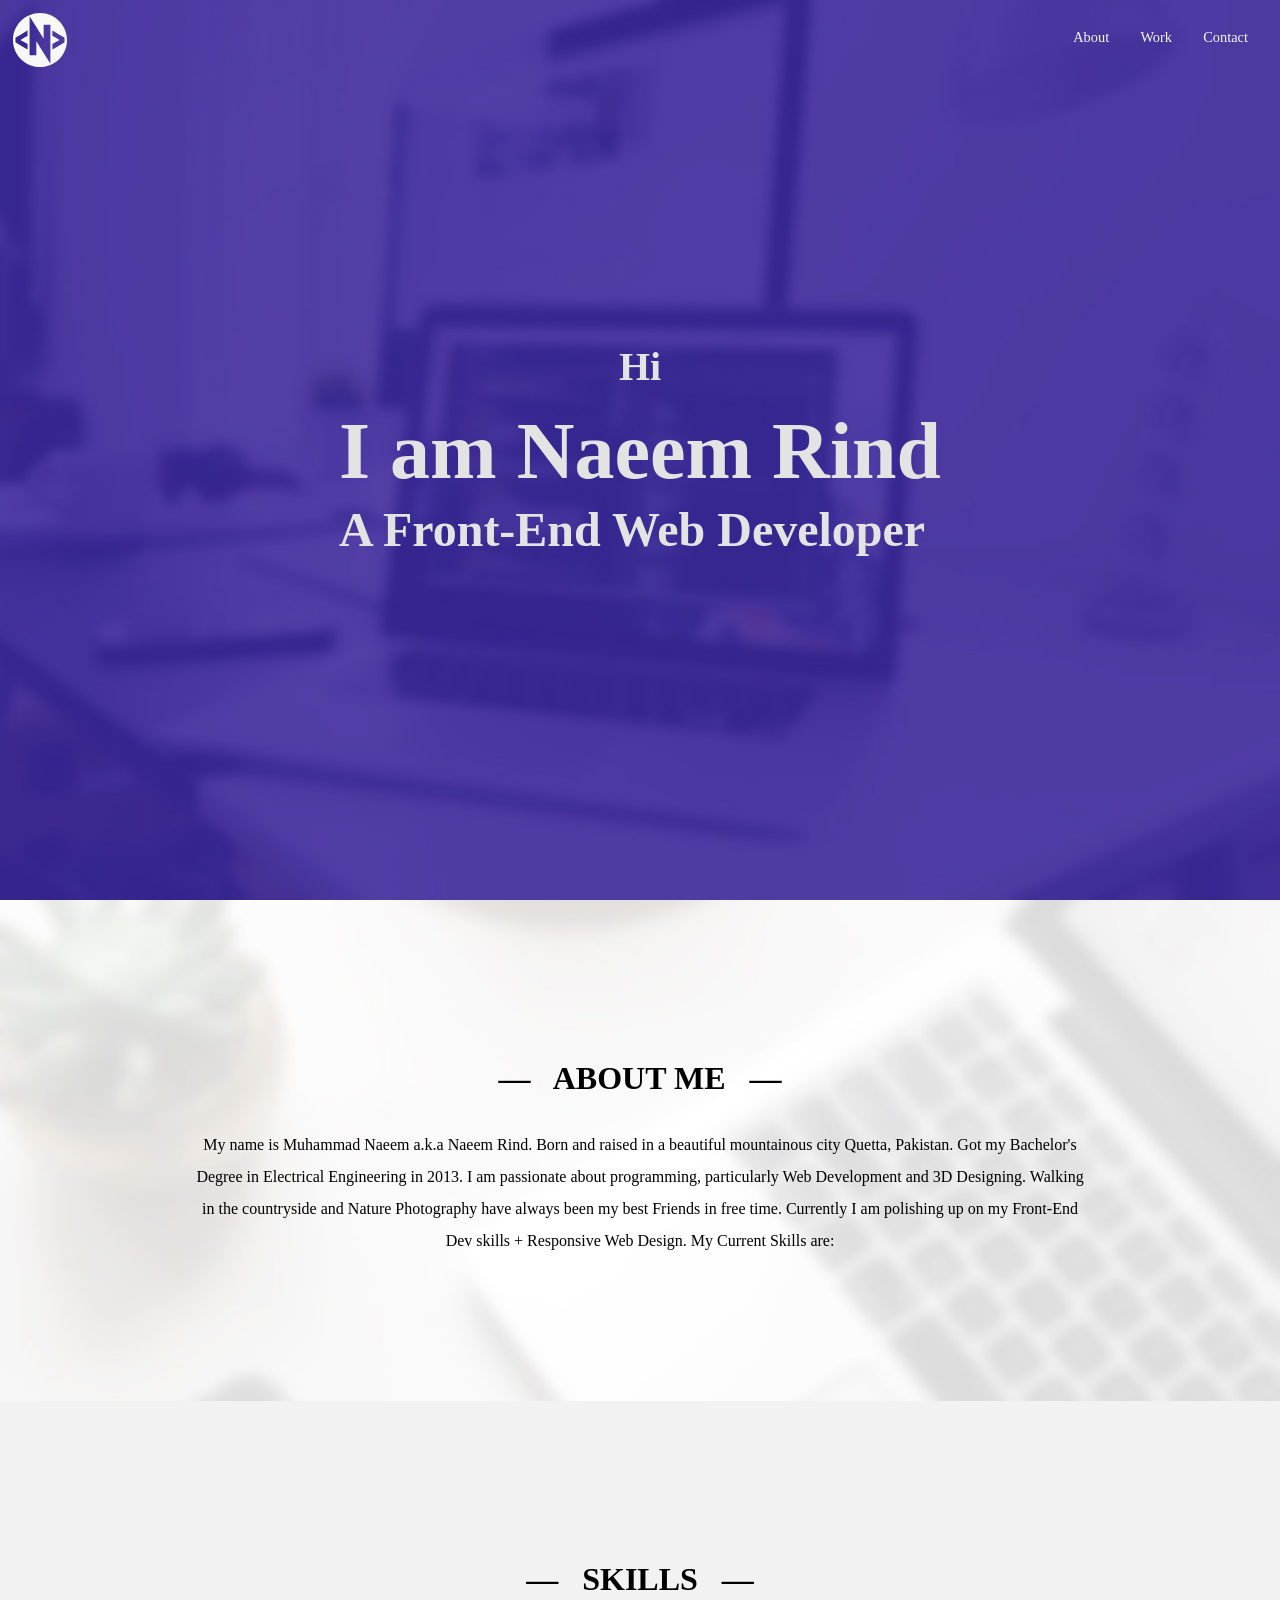
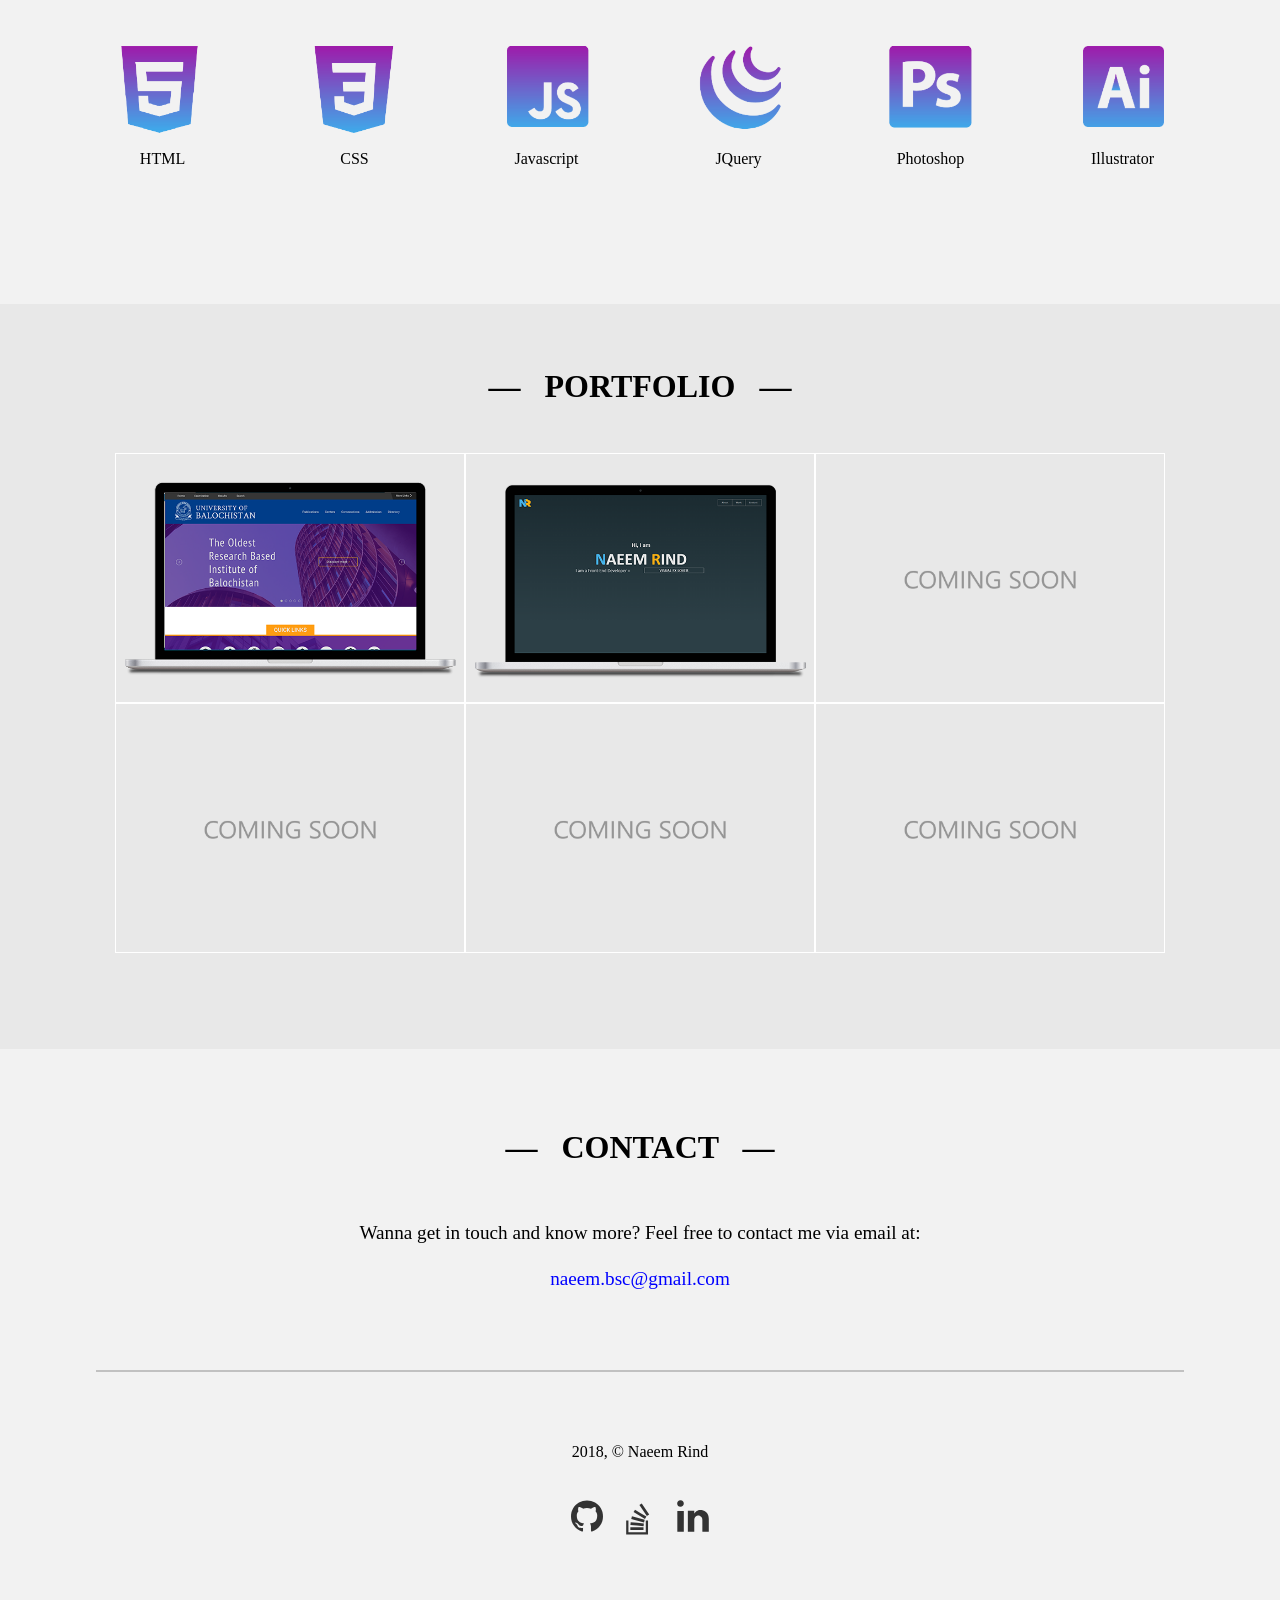
==== index.html @ fa5763d4 "Update index.html" ====
<!DOCTYPE html>
<html>

<head>
    <meta name="author" content="Naeem Rind">
    <meta name="viewport" content="width=device-width, initial-scale=1">
    <meta charset="utf-8">
    <link rel="stylesheet" href="style.css">
    <title>Naeem Rind Portfolio</title>
</head>

<body>

    <header>
        <div class="logo"></div>
        <ul class="menu">
            <li><a href="#about">About</a></li>
            <li><a href="#portfolio">Work</a></li>
            <li><a href="#contact">Contact</a></li>
        </ul>
    </header>
    <section class="hero">
        <div class="name">
            <h3>Hi</h3>
            <h1>I am Naeem Rind</h1>
            <h2>A Front-End Web Developer</h2>
        </div>
    </section>
    <section class="about" id="about">
        <h4>— &nbsp; ABOUT ME &nbsp; —</h4>
        <p>My name is Muhammad Naeem a.k.a Naeem Rind. Born and raised in a beautiful mountainous city Quetta, Pakistan. Got my Bachelor's Degree in Electrical Engineering in 2013. I am passionate about programming, particularly Web Development and 3D Designing. Walking in the countryside and Nature Photography have always been my best Friends in free time. Currently I am polishing up on my Front-End Dev skills + Responsive Web Design. My Current Skills are:</p>
    </section>
    <section class="skills-bg">
        <h4>— &nbsp; SKILLS &nbsp; —</h4>
        <div class="skillz">
            <div class="skillset html">
                <div>
                    <h6>HTML</h6>
                </div>
            </div>
            <div class="skillset css">
                <div>
                    <h6>CSS</h6>
                </div>
            </div>
            <div class="skillset js">
                <div>
                    <h6>Javascript</h6>
                </div>
            </div>
            <div class="skillset jq">
                <div>
                    <h6>JQuery</h6>
                </div>
            </div>
            <div class="skillset ps">
                <div>
                    <h6>Photoshop</h6>
                </div>
            </div>
            <div class="skillset ai">
                <div>
                    <h6>Illustrator</h6>
                </div>
            </div>
        </div>
    </section>
    <section class="portfolio-bg" id="portfolio">
        <h4>— &nbsp; PORTFOLIO &nbsp; —</h4>
        <div class="folio">
            <div class="work work1">
                <div class="overlay">
                    <div class="desc">
                        <h4>UOB Redesign</h4>
                        <a href="https://naeemrind.github.io/uob/" target="_blank">View</a>
                    </div>
                </div>
            </div>
            <div class="work work2">
                <div class="overlay">
                    <div class="desc">
                        <h4>Another Portfolio</h4>
                        <a href="https://naeemrind.github.io/naeemr/" target="_blank">View</a>
                    </div>
                </div>
            </div>
            <div class="work work3">
                <div class="overlay">
                    <div class="desc">
                        <h4>Sample</h4>
                        <a href="#">View</a>
                    </div>
                </div>
            </div>
            <div class="work work4">
                <div class="overlay">
                    <div class="desc">
                        <h4>Sample</h4>
                        <a href="#">View</a>
                    </div>
                </div>
            </div>
            <div class="work work5">
                <div class="overlay">
                    <div class="desc">
                        <h4>Sample</h4>
                        <a href="#">View</a>
                    </div>
                </div>
            </div>
            <div class="work work6">
                <div class="overlay">
                    <div class="desc">
                        <h4>Sample</h4>
                        <a href="#">View</a>
                    </div>
                </div>
            </div>
        </div>
    </section>
    <section class="contact" id="contact">
        <h4>— &nbsp; CONTACT &nbsp; —</h4>
        <p>Wanna get in touch and know more? Feel free to contact me via email at:</p>
        <a href="mailto:naeem.bsc@gmail.com" target="_top">naeem.bsc@gmail.com</a>
    </section>
    <footer>
        <div class="foot">
            <p>2018, &copy; Naeem Rind</p>
            <div class="social">
                <div class="social-icon git">
                    <a href="https://github.com/naeemrind" target="_blank"><img src="github.svg" alt="git"></a>
                </div>

                <div class="social-icon stack">
                    <a href="https://stackoverflow.com/users/7452918/naeem-rind" target="_blank"><img src="stack.svg" alt="git"></a>
                </div>
                <div class="social-icon linkedin">
                    <a href="https://pk.linkedin.com/in/naeem-rind-1897535a" target="_blank"><img src="linkedin.svg" alt="git"></a>
                </div>
                <!--
                <div class="social-icon fb">
                    <a href="#"><img src="fb.svg" alt="git"></a>
                </div>
-->
            </div>
        </div>
    </footer>



    <svg class="svg hide" version="1.1" id="Layer_1" xmlns="http://www.w3.org/2000/svg" xmlns:xlink="http://www.w3.org/1999/xlink" x="0px" y="0px" width="50px" height="50px" viewBox="0 0 32 32" enable-background="new 0 0 32 32" xml:space="preserve">
<g>
	<path class='top' fill="#808184" d="M0,16c0,8.822,7.178,16,16,16s16-7.178,16-16c0-8.822-7.178-16-16-16S0,7.178,0,16z M31,16
		c0,8.271-6.729,15-15,15S1,24.271,1,16C1,7.729,7.729,1,16,1S31,7.729,31,16z"/>
	<path class='top' fill="#808184" d="M10.8,18.068c-0.098,0.099-0.146,0.227-0.146,0.354s0.049,0.257,0.146,0.354
		c0.195,0.195,0.513,0.195,0.707,0L16,14.284l4.493,4.491c0.194,0.195,0.512,0.195,0.707,0c0.194-0.194,0.194-0.512,0-0.707
		l-4.846-4.845c-0.195-0.195-0.512-0.195-0.707,0L10.8,18.068z"/>
</g>
</svg>


    <script src="jquery-3.3.1.min.js"></script>
      <script src="script.js"></script>
       
</body>

</html>
---- style.css ----
body {
  background: #ffffff;
  overflow-x: hidden;
  height: 1200px;
}

@media (min-width: 321px) {
  body {
    background: #0d347e;
  }
}

@media (min-width: 361px) {
  body {
    background: #e69747;
  }
}

@media (min-width: 481px) {
  body {
    background: #45b431;
  }
}

@media (min-width: 768px) {
  body {
    background: #128b7d;
  }
}

@media (min-width: 992px) {
  body {
    background: #a667be;
  }
}

* {
  margin: 0;
  padding: 0;
  font-family: roboto;
  box-sizing: border-box;
}

.hero {
  height: 100vh;
  background-image: url(hero.jpg);
  background-size: cover;
  background-position: center;
  position: relative;
  display: flex;
  justify-content: center;
  align-content: center;
  vertical-align: middle;
}

.logo {
  width: 60px;
  height: 60px;
  background-image: url(logo.svg);
  background-size: contain;
  background-position: center;
  position: absolute;
  top: 0.55rem;
  left: 0.6rem;
  z-index: 99;
}

@media (min-width: 768px) {
  .logo {
    top: 0.6rem;
    left: 0.6rem;
  }
}

.menu {
  list-style-type: none;
  position: absolute;
  right: 0.5rem;
  top: 1.2rem;
  z-index: 99;
}

@media (min-width: 992px) {
  .menu {
    right: 1rem;
  }
}

.menu li {
  display: inline-block;
  margin-left: -0.3rem;
}

.menu li a {
  text-decoration: none;
  display: block;
  color: #f5f5f5;
  padding: 0.4rem 0.7rem;
  font-size: 0.85rem;
  position: relative;
}

@media (min-width: 361px) {
  .menu li a {
    font-size: 0.9rem;
  }
}

@media (min-width: 992px) {
  .menu li a {
    padding: 0.6rem 1rem;
    font-size: 0.9rem;
  }
}

.menu li a:before {
  content: '';
  width: 0;
  height: 2px;
  background: #f2f2f2;
  position: absolute;
  top: 100%;
  left: 0;
  transition: 0.4s;
}

.menu li:hover a:before {
  width: 100%;
}

.name {
  position: relative;
  z-index: 999;
  align-self: center;
}

h1,
h2,
h3 {
  color: #e3e3e3;
  font-size: 2.3rem;
}

@media (min-width: 768px) {
  h1,
  h2,
  h3 {
    text-align: center;
  }
}

h1 {
  font-size: 2.3rem;
  font-family: Corbel;
}

@media (min-width: 361px) {
  h1 {
    margin-bottom: 0.3rem;
    font-size: 2.5rem;
  }
}

@media (min-width: 481px) {
  h1 {
    font-size: 3rem;
  }
}

@media (min-width: 768px) {
  h1 {
    font-size: 5rem;
  }
}

h3 {
  margin-bottom: 1rem;
  font-size: 1.5rem;
}

@media (min-width: 361px) {
  h3 {
    margin-bottom: 2rem;
    font-size: 1.6rem;
  }
}

@media (min-width: 481px) {
  h3 {
    font-size: 2rem;
  }
}

@media (min-width: 768px) {
  h3 {
    font-size: 2.5rem;
    margin-bottom: 1rem;
  }
}

h2 {
  font-size: 1.42rem;
  font-family: Corbel;
  text-align: left;
}

@media (min-width: 361px) {
  h2 {
    font-size: 1.55rem;
  }
}

@media (min-width: 481px) {
  h2 {
    font-size: 1.88rem;
    font-weight: 700;
  }
}

@media (min-width: 768px) {
  h2 {
    font-size: 3rem;
  }
}

.name h1 {
  border-right: 2px solid #fff;
  overflow: hidden;
  white-space: nowrap;
  animation: typing 6s steps(16) forwards, blink-caret 0.9s step-end infinite;
}

@keyframes blink-caret {
  from, to {
    border-color: transparent;
  }
  50% {
    border-color: #fff;
  }
}

@keyframes typing {
  0% {
    width: 0%;
  }
  30% {
    width: 100%;
  }
  80% {
    width: 100%;
  }
  90% {
    width: 100%;
  }
  100% {
    width: 100%;
    border-right: 0;
  }
}

.name h2 {
  overflow: hidden;
  white-space: nowrap;
  animation: typing1 8s steps(26) forwards;
}

@keyframes typing1 {
  0% {
    width: 0%;
  }
  40% {
    width: 0%;
  }
  60% {
    width: 100%;
  }
  100% {
    width: 100%;
  }
}

.about {
  text-align: center;
  padding: 2rem;
  padding-bottom: 4rem;
  background-image: url(about.jpg);
  background-size: cover;
  background-position: center;
  position: relative;
}

@media (min-width: 768px) {
  .about {
    padding: 3rem;
    padding-bottom: 5.5rem;
  }
}

@media (min-width: 992px) {
  .about {
    padding: 8rem 8rem;
    padding-bottom: 9rem;
  }
}

.about h4 {
  font-size: 1.5rem;
  margin-bottom: 2rem;
  margin-top: 2rem;
  position: relative;
  color: #000;
}

@media (min-width: 768px) {
  .about h4 {
    font-size: 2rem;
  }
}

p {
  font-size: 1rem;
  line-height: 2;
  position: relative;
  color: #000;
  font-weight: 400;
}

@media (min-width: 768px) {
  p {
    padding-left: 4rem;
    padding-right: 4rem;
  }
}

.skills-bg {
  padding: 2rem 1rem;
  padding-bottom: 4rem;
  background: transparent;
  background: #f2f2f2;
}

@media (min-width: 992px) {
  .skills-bg {
    padding: 8rem 0rem;
  }
}

.skills-bg h4 {
  text-align: center;
  font-size: 1.5rem;
  margin-bottom: 3rem;
  margin-top: 2rem;
  color: #000;
}

@media (min-width: 768px) {
  .skills-bg h4 {
    font-size: 2rem;
  }
}

.skillz {
  display: flex;
  justify-content: space-around;
  flex-wrap: wrap;
  width: 230px;
  margin-left: auto;
  margin-right: auto;
}

@media (min-width: 321px) {
  .skillz {
    width: 300px;
  }
}

@media (min-width: 361px) {
  .skillz {
    width: 350px;
  }
}

@media (min-width: 481px) {
  .skillz {
    width: 90%;
  }
}

.skillset {
  width: 70px;
  height: 90px;
  display: inline-flex;
  justify-content: center;
  text-align: center;
  margin-bottom: 2.5rem;
}

@media (min-width: 321px) {
  .skillset {
    width: 90px;
  }
}

.skillset div {
  width: 100%;
  position: relative;
}

.skillset h6 {
  text-align: center;
  width: 100%;
  font-weight: 400;
  font-size: 0.9rem;
  padding-top: 0.6rem;
  position: absolute;
  bottom: -1rem;
}

@media (min-width: 321px) {
  .skillset h6 {
    width: 95px;
    bottom: -1.4rem;
  }
}

@media (min-width: 992px) {
  .skillset h6 {
    font-size: 1rem;
    bottom: -2rem;
  }
}

.html {
  background-image: url(skills.png);
  background-size: 720%;
  background-repeat: no-repeat;
  background-position: 1px 0;
}

@media (min-width: 321px) {
  .html {
    background-size: 640%;
    background-position: 6px 0;
  }
}

.css {
  background-image: url(skills.png);
  background-size: 720%;
  background-repeat: no-repeat;
  background-position: -81px 0;
}

@media (min-width: 321px) {
  .css {
    background-size: 640%;
    background-position: -88px 0;
  }
}

.js {
  background-image: url(skills.png);
  background-size: 690%;
  background-repeat: no-repeat;
  background-position: -160px 0;
}

@media (min-width: 321px) {
  .js {
    background-size: 640%;
    background-position: -183px 0;
  }
}

.jq {
  background-image: url(skills.png);
  background-size: 670%;
  background-repeat: no-repeat;
  background-position: -233px 0;
}

@media (min-width: 321px) {
  .jq {
    background-size: 635%;
    background-position: -280px 0;
  }
}

.ps {
  background-image: url(skills.png);
  background-size: 690%;
  background-repeat: no-repeat;
  background-position: -331px 0;
}

@media (min-width: 321px) {
  .ps {
    background-size: 640%;
    background-position: -388px 0;
  }
}

.ai {
  background-image: url(skills.png);
  background-size: 690%;
  background-repeat: no-repeat;
  background-position: -415px 0;
}

@media (min-width: 321px) {
  .ai {
    background-size: 640%;
    background-position: -487px 0;
  }
}

.portfolio-bg {
  padding: 2rem 0;
  padding-bottom: 5rem;
  background: #e8e8e8;
}

@media (min-width: 768px) {
  .portfolio-bg {
    padding: 2rem 0;
    padding-bottom: 6rem;
  }
}

.portfolio-bg h4 {
  text-align: center;
  font-size: 1.5rem;
  margin-bottom: 3rem;
  margin-top: 2rem;
  color: #000;
}

@media (min-width: 768px) {
  .portfolio-bg h4 {
    font-size: 2rem;
  }
}

.folio {
  display: flex;
  justify-content: center;
  flex-wrap: wrap;
}

.work {
  width: 290px;
  height: 200px;
  border: 1px solid white;
  background-size: 95%;
  background-repeat: no-repeat;
  background-position: center;
  position: relative;
  overflow: hidden;
}

@media (min-width: 361px) {
  .work {
    width: 350px;
    height: 250px;
  }
}

.work1 {
  background-image: url(uob.png);
}

.work2 {
  background-image: url(laptop.png);
}

.work3,
.work4,
.work5,
.work6 {
  background-image: url(work.png);
}

.overlay {
  width: 100%;
  height: 100%;
  background: #05aa51;
  position: absolute;
  top: 0;
  left: 0;
  transform: translate3d(-100%, 0, 0);
  transition: 0.4s ease;
  display: flex;
  justify-content: center;
  align-items: center;
}

.work:hover > .overlay {
  transform: translate3d(0, 0, 0);
}

.desc {
  text-align: center;
  padding: 0.5rem;
  padding-top: 0;
}

.desc h4 {
  color: aliceblue;
  font-size: 1rem;
  font-weight: 400;
  line-height: 0;
  margin-top: -0.1rem;
  margin-bottom: 2rem;
}

@media (min-width: 481px) {
  .desc h4 {
    font-size: 1.2rem;
  }
}

.desc a {
  color: aliceblue;
  text-decoration: none;
  font-size: 0.9rem;
  padding: 0.5rem 1.5rem;
  border: 1px solid white;
}

@media (min-width: 481px) {
  .desc a {
    font-size: 1.2rem;
    transition: 0.3s ease;
  }
}

.desc a:hover {
  color: #05aa51;
  background: #f2f2f2;
}

.contact h4 {
  text-align: center;
  font-size: 1.5rem;
  margin-bottom: 3rem;
  margin-top: 2rem;
  color: #000;
}

@media (min-width: 768px) {
  .contact h4 {
    font-size: 2rem;
  }
}

.contact p {
  font-size: 1rem;
  margin-bottom: 1rem;
}

@media (min-width: 768px) {
  .contact p {
    font-size: 1.2rem;
  }
}

.contact a {
  color: blue;
  text-decoration: none;
  font-weight: 500;
}

@media (min-width: 768px) {
  .contact a {
    font-size: 1.2rem;
  }
}

.contact a:hover {
  color: red;
}

.contact {
  text-align: center;
  padding: 3rem 1rem;
  padding-bottom: 5rem;
  background: #f2f2f2;
}

footer {
  padding: 0 2rem;
  text-align: center;
  background: #f2f2f2;
}

@media (min-width: 768px) {
  footer {
    padding: 0 6rem;
  }
}

.foot {
  padding: 4rem 0rem;
  border-top: 2px solid #c1c1c1;
}

footer p {
  margin-bottom: 2rem;
}

.social {
  display: flex;
  flex-wrap: wrap;
  justify-content: center;
}

.social a {
  text-decoration: none;
}

.social-icon {
  width: 40px;
  margin: 0 0.4rem;
}

.social img {
  width: 80%;
}

.stack img {
  width: 75%;
}

.svg {
  position: fixed;
  right: 1rem;
  bottom: 2rem;
  width: 50px;
  height: 50px;
  cursor: pointer;
  transition: 0.3s;
}

.top {
  transition: 0.3s;
}

.svg:active .top {
  fill: red;
}

.hide {
  width: 0;
  height: 0;
  transition: 0.3s;
}
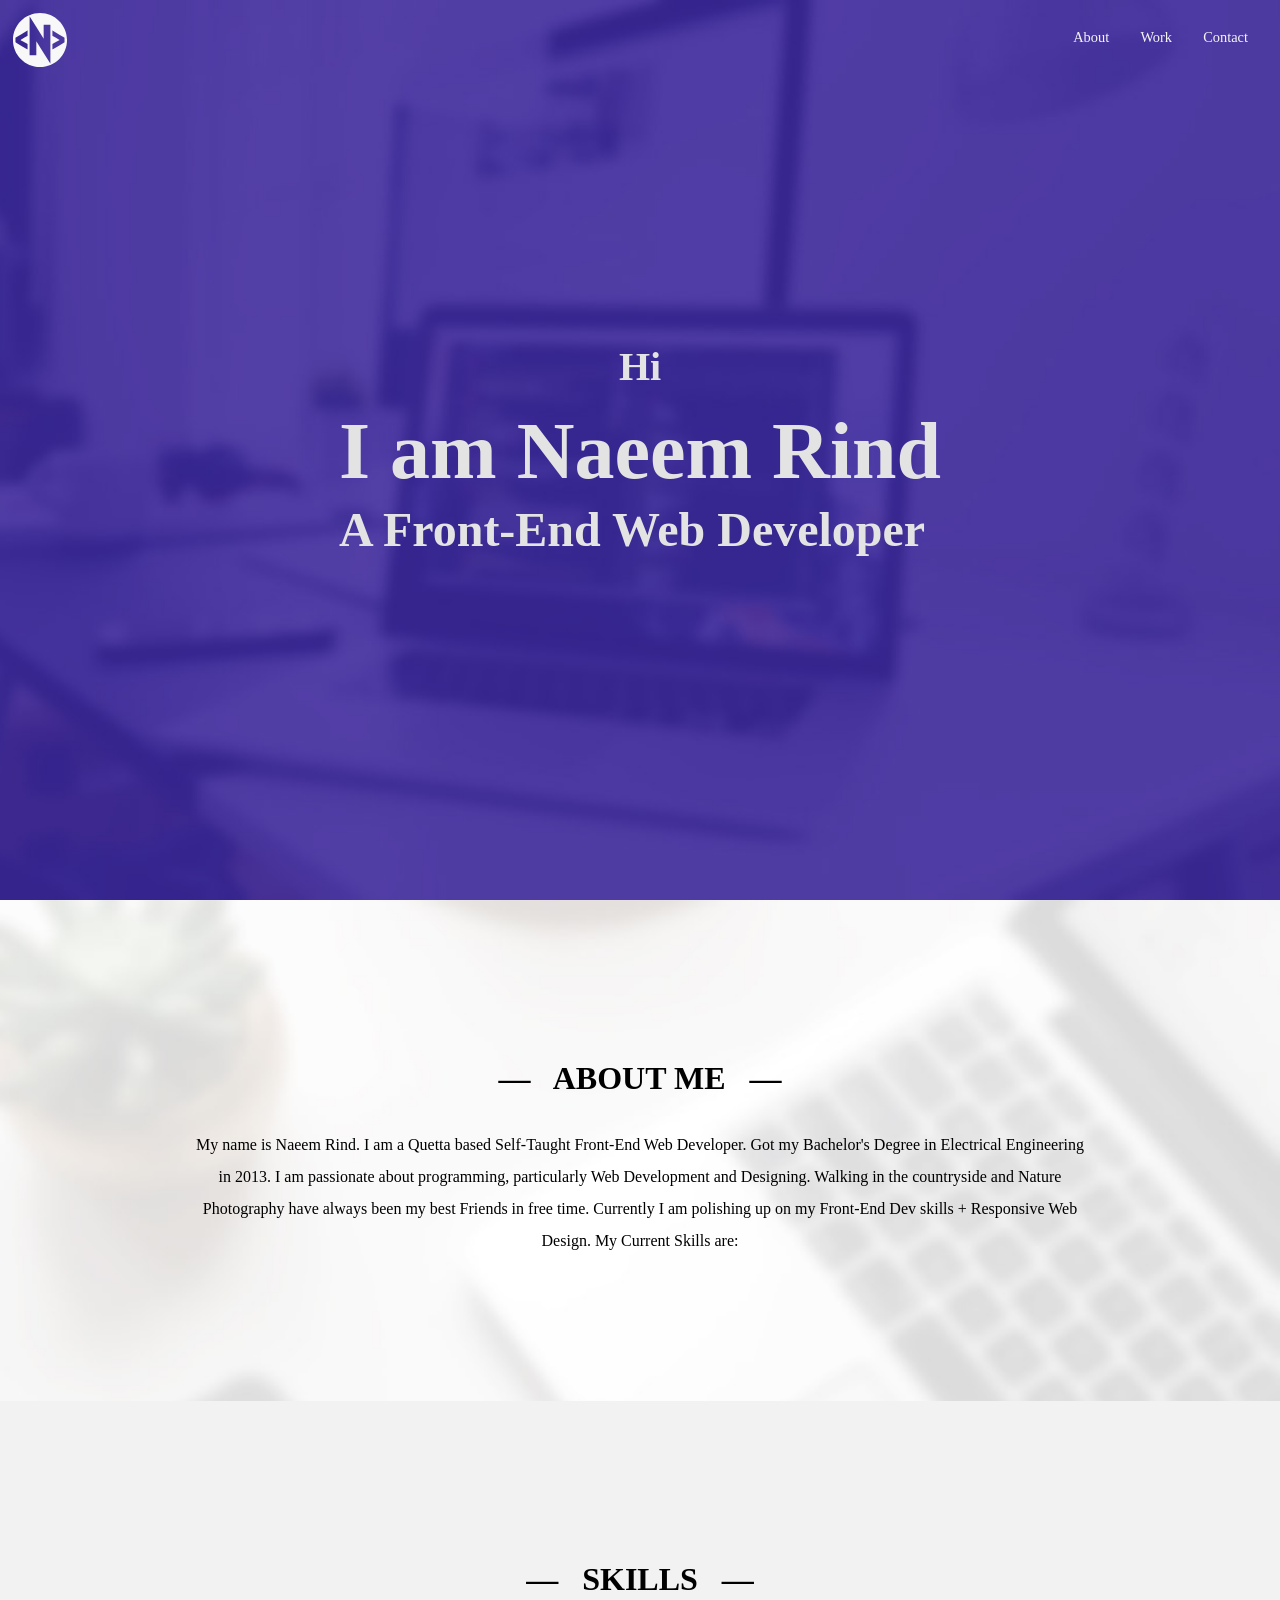
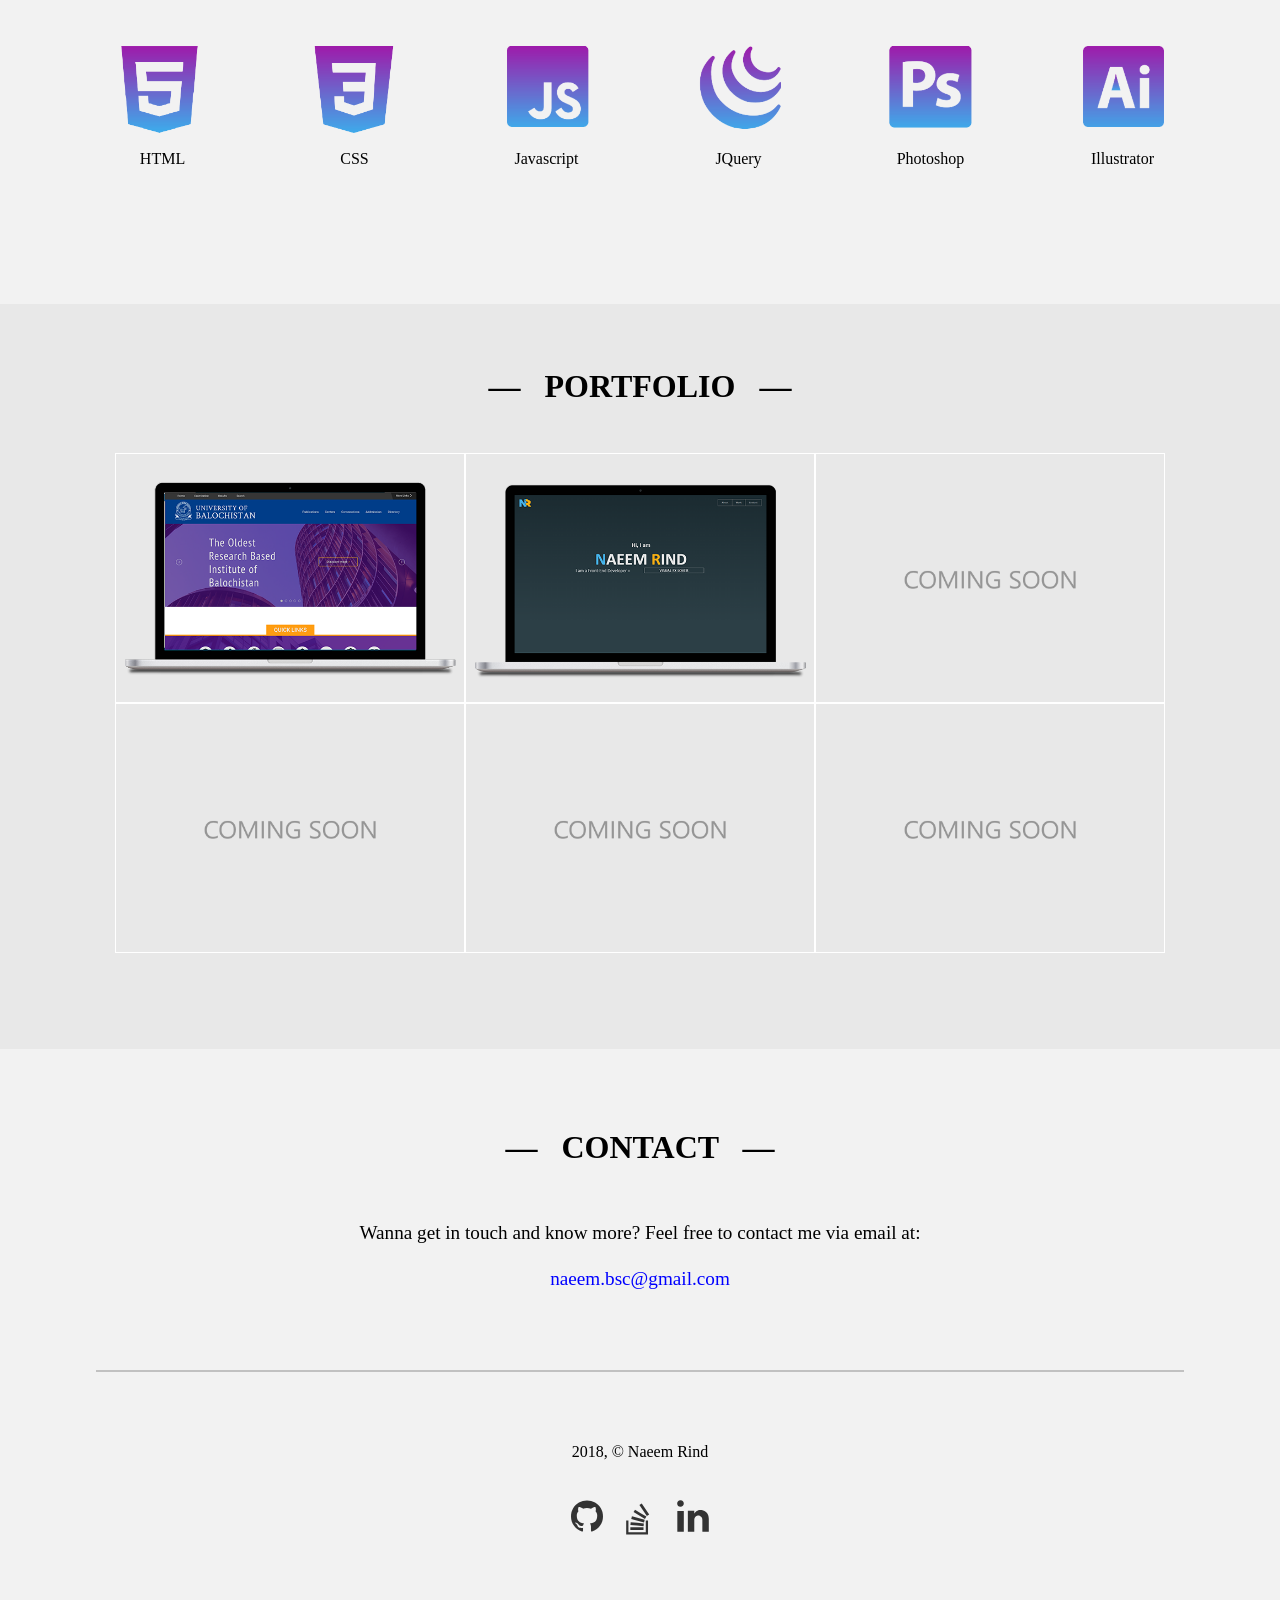
==== commit 0d94c6b7: "Update index.html" ====
--- a/index.html
+++ b/index.html
@@ -28,7 +28,7 @@
     </section>
     <section class="about" id="about">
         <h4>— &nbsp; ABOUT ME &nbsp; —</h4>
-        <p>My name is Muhammad Naeem a.k.a Naeem Rind. Born and raised in a beautiful mountainous city Quetta, Pakistan. Got my Bachelor's Degree in Electrical Engineering in 2013. I am passionate about programming, particularly Web Development and 3D Designing. Walking in the countryside and Nature Photography have always been my best Friends in free time. Currently I am polishing up on my Front-End Dev skills + Responsive Web Design. My Current Skills are:</p>
+        <p>My name is Naeem Rind. I am a Quetta based Self-Taught Front-End Web Developer. Got my Bachelor's Degree in Electrical Engineering in 2013. I am passionate about programming, particularly Web Development and Designing. Walking in the countryside and Nature Photography have always been my best Friends in free time. Currently I am polishing up on my Front-End Dev skills + Responsive Web Design. My Current Skills are:</p>
     </section>
     <section class="skills-bg">
         <h4>— &nbsp; SKILLS &nbsp; —</h4>
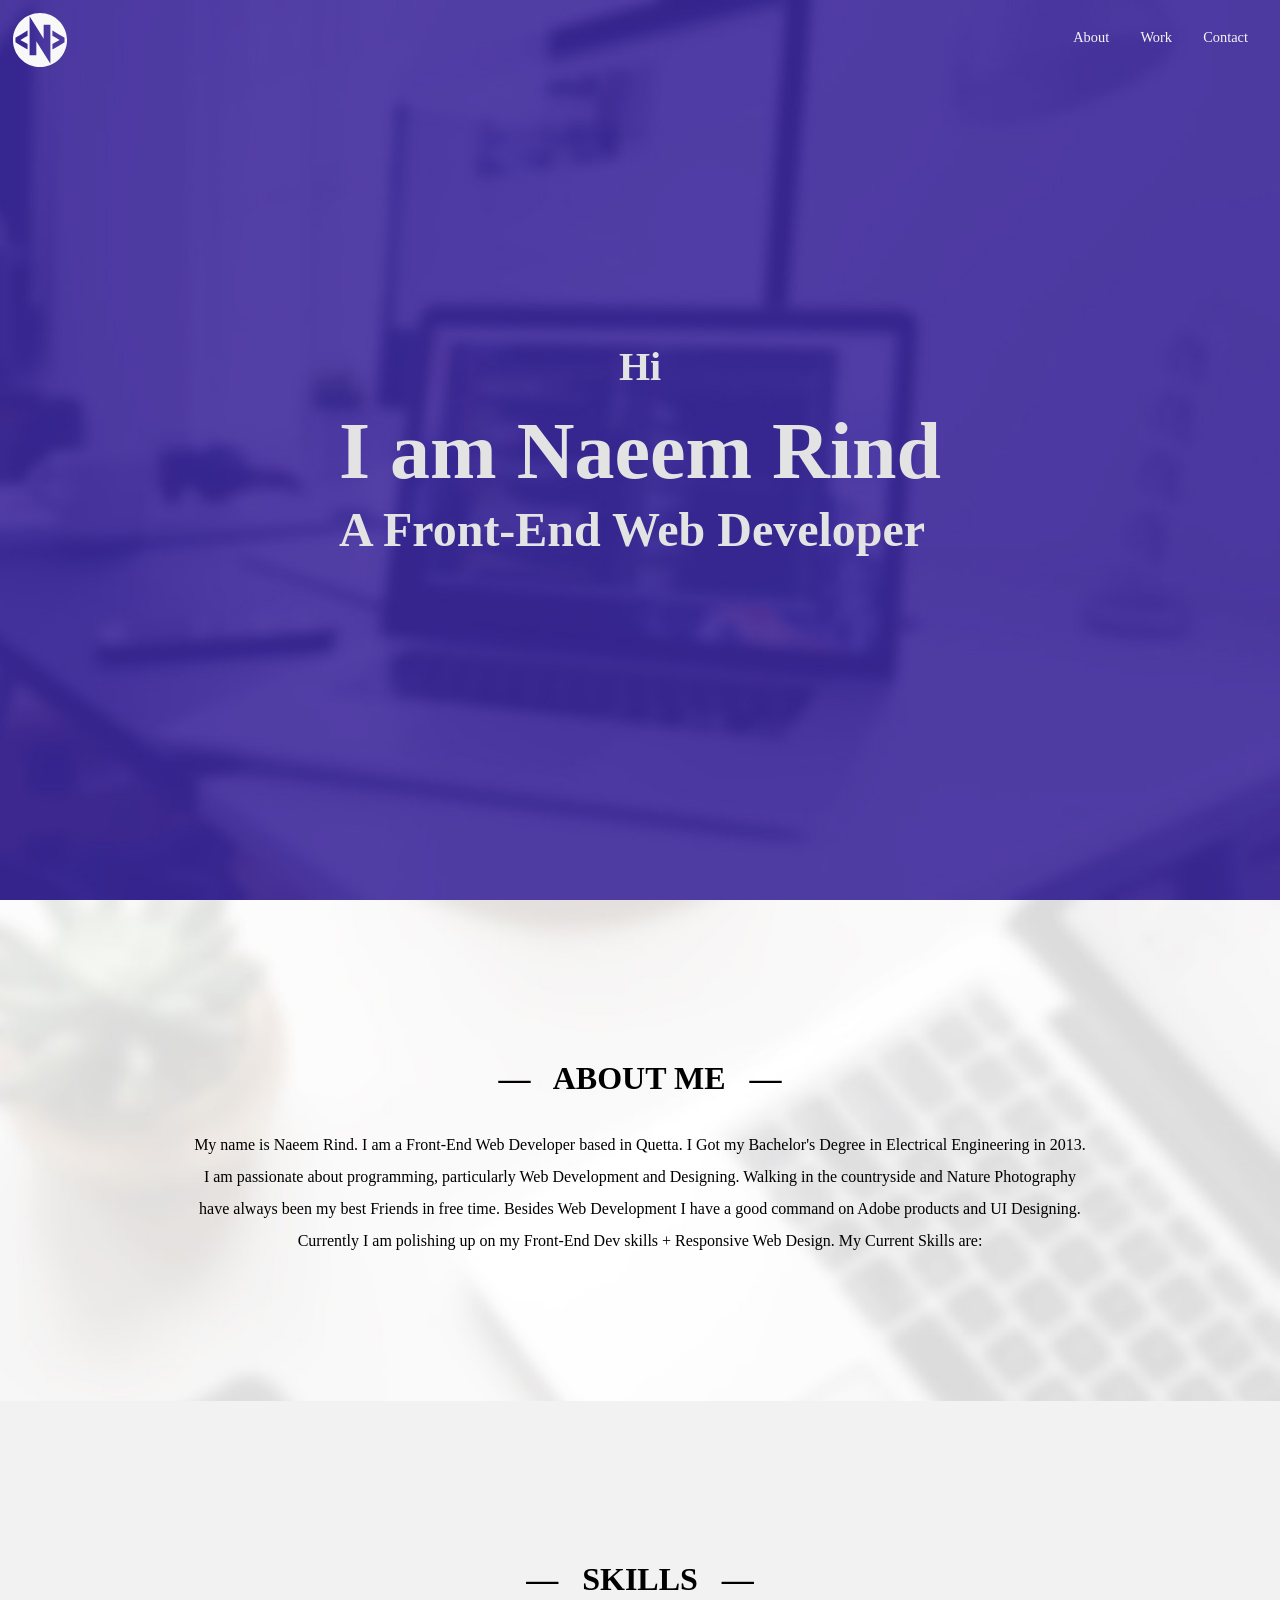
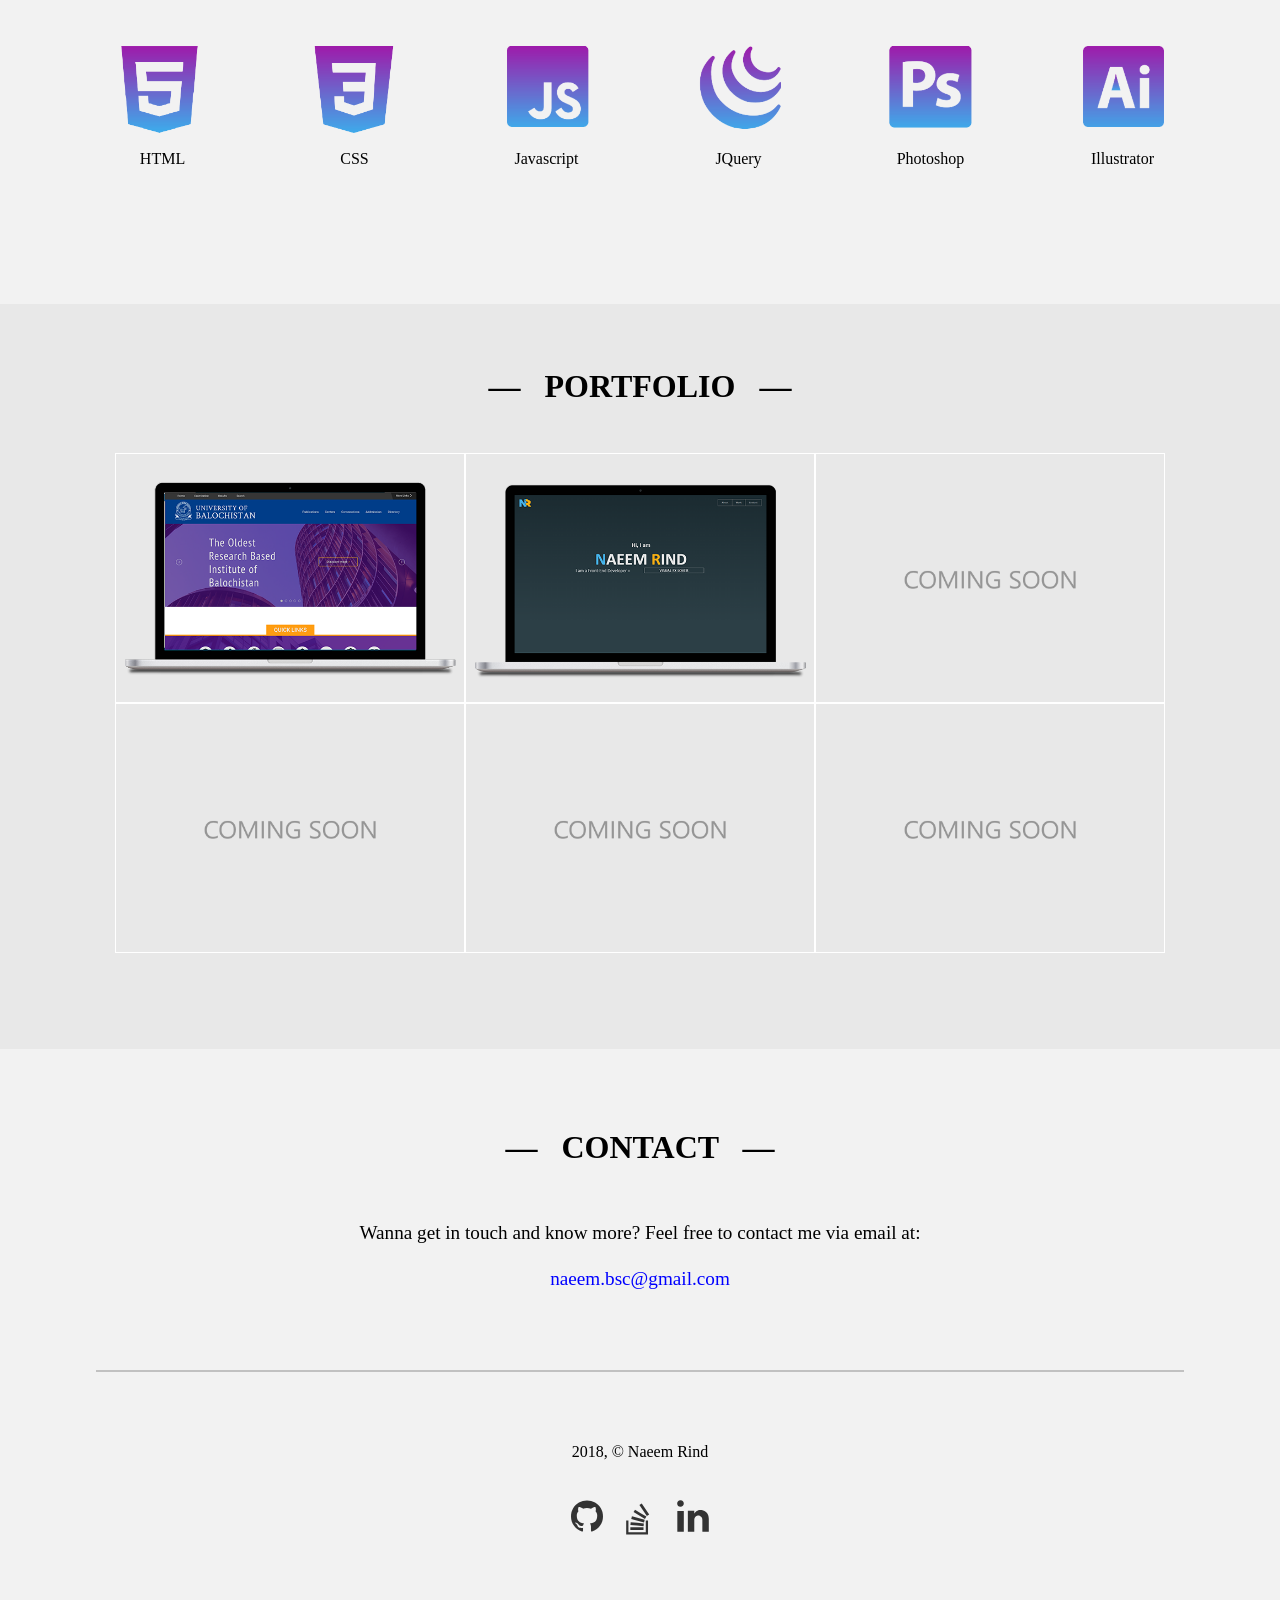
==== commit 1c3170d2: "Update index.html" ====
--- a/index.html
+++ b/index.html
@@ -28,7 +28,7 @@
     </section>
     <section class="about" id="about">
         <h4>— &nbsp; ABOUT ME &nbsp; —</h4>
-        <p>My name is Naeem Rind. I am a Quetta based Self-Taught Front-End Web Developer. Got my Bachelor's Degree in Electrical Engineering in 2013. I am passionate about programming, particularly Web Development and Designing. Walking in the countryside and Nature Photography have always been my best Friends in free time. Currently I am polishing up on my Front-End Dev skills + Responsive Web Design. My Current Skills are:</p>
+        <p>My name is Naeem Rind. I am a Front-End Web Developer based in Quetta. I Got my Bachelor's Degree in Electrical Engineering in 2013. I am passionate about programming, particularly Web Development and Designing. Walking in the countryside and Nature Photography have always been my best Friends in free time. Besides Web Development I have a good command on Adobe products and UI Designing. Currently I am polishing up on my Front-End Dev skills + Responsive Web Design. My Current Skills are:</p>
     </section>
     <section class="skills-bg">
         <h4>— &nbsp; SKILLS &nbsp; —</h4>
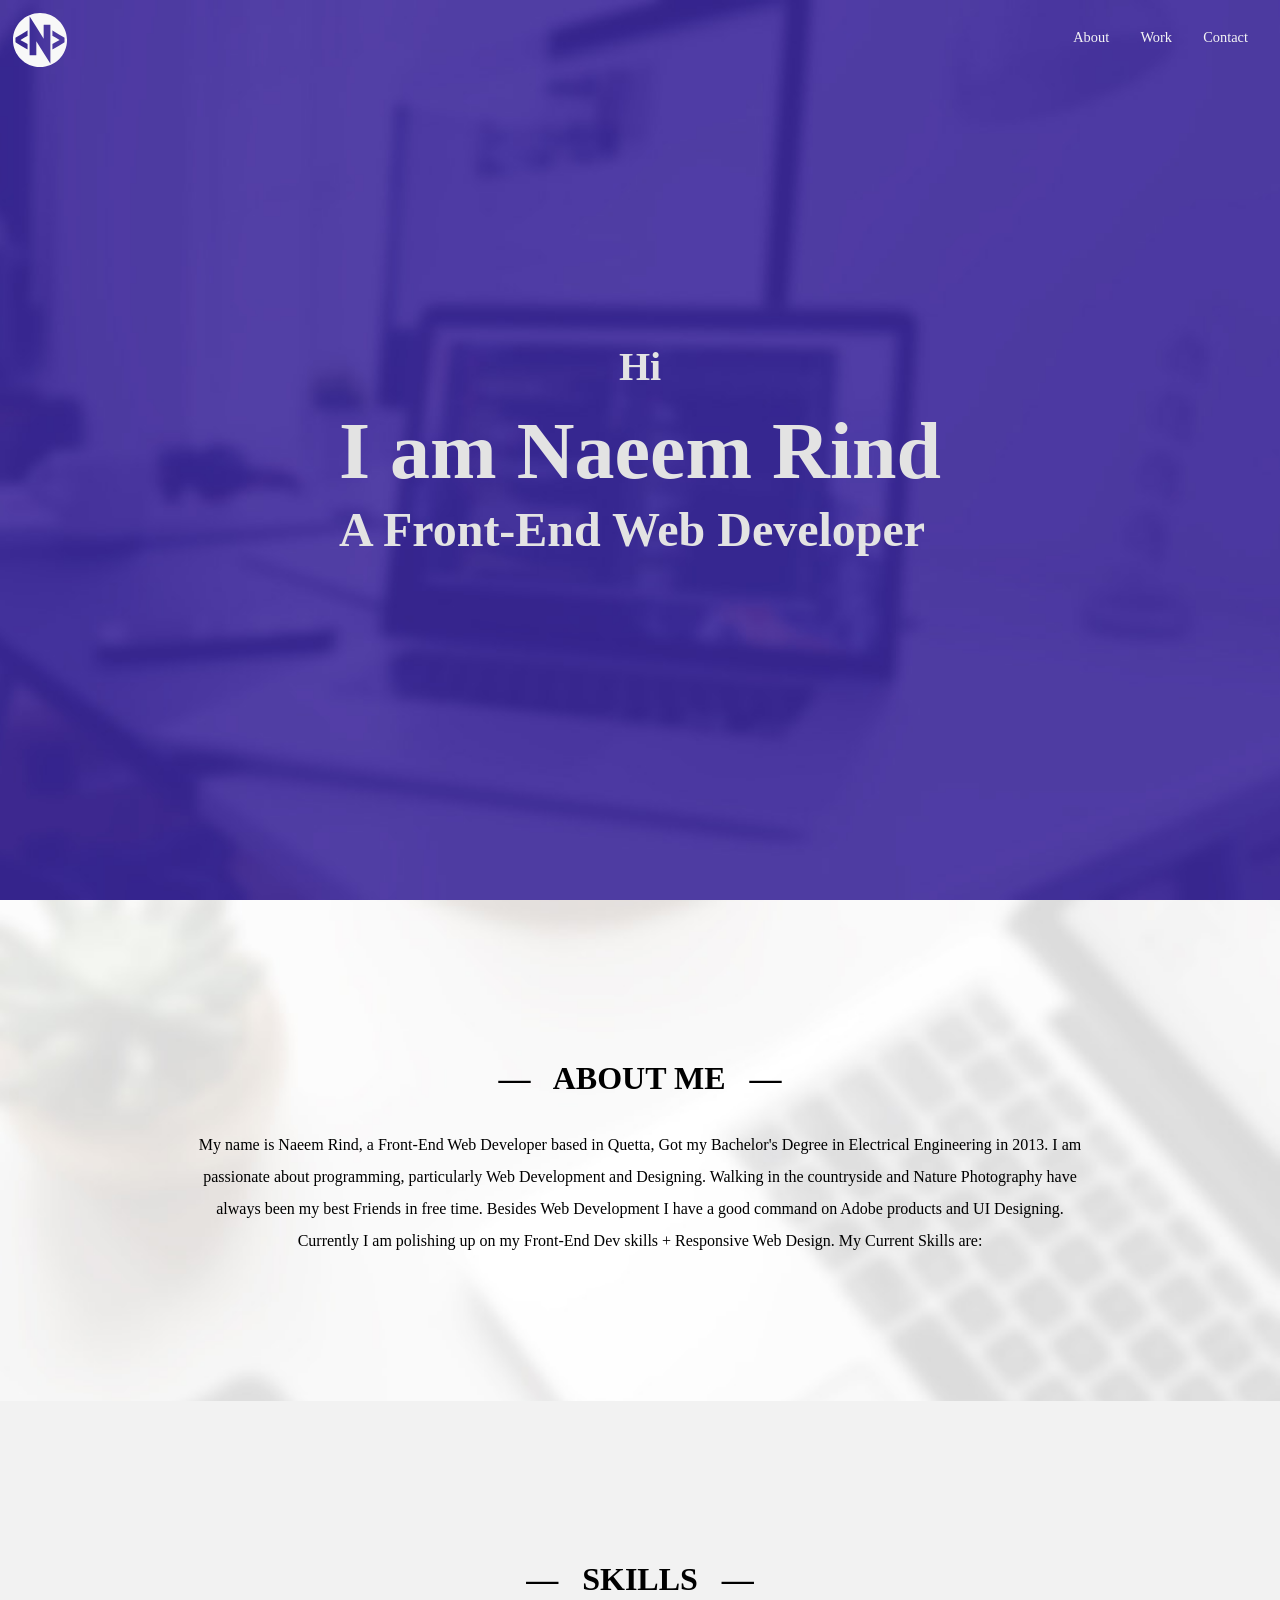
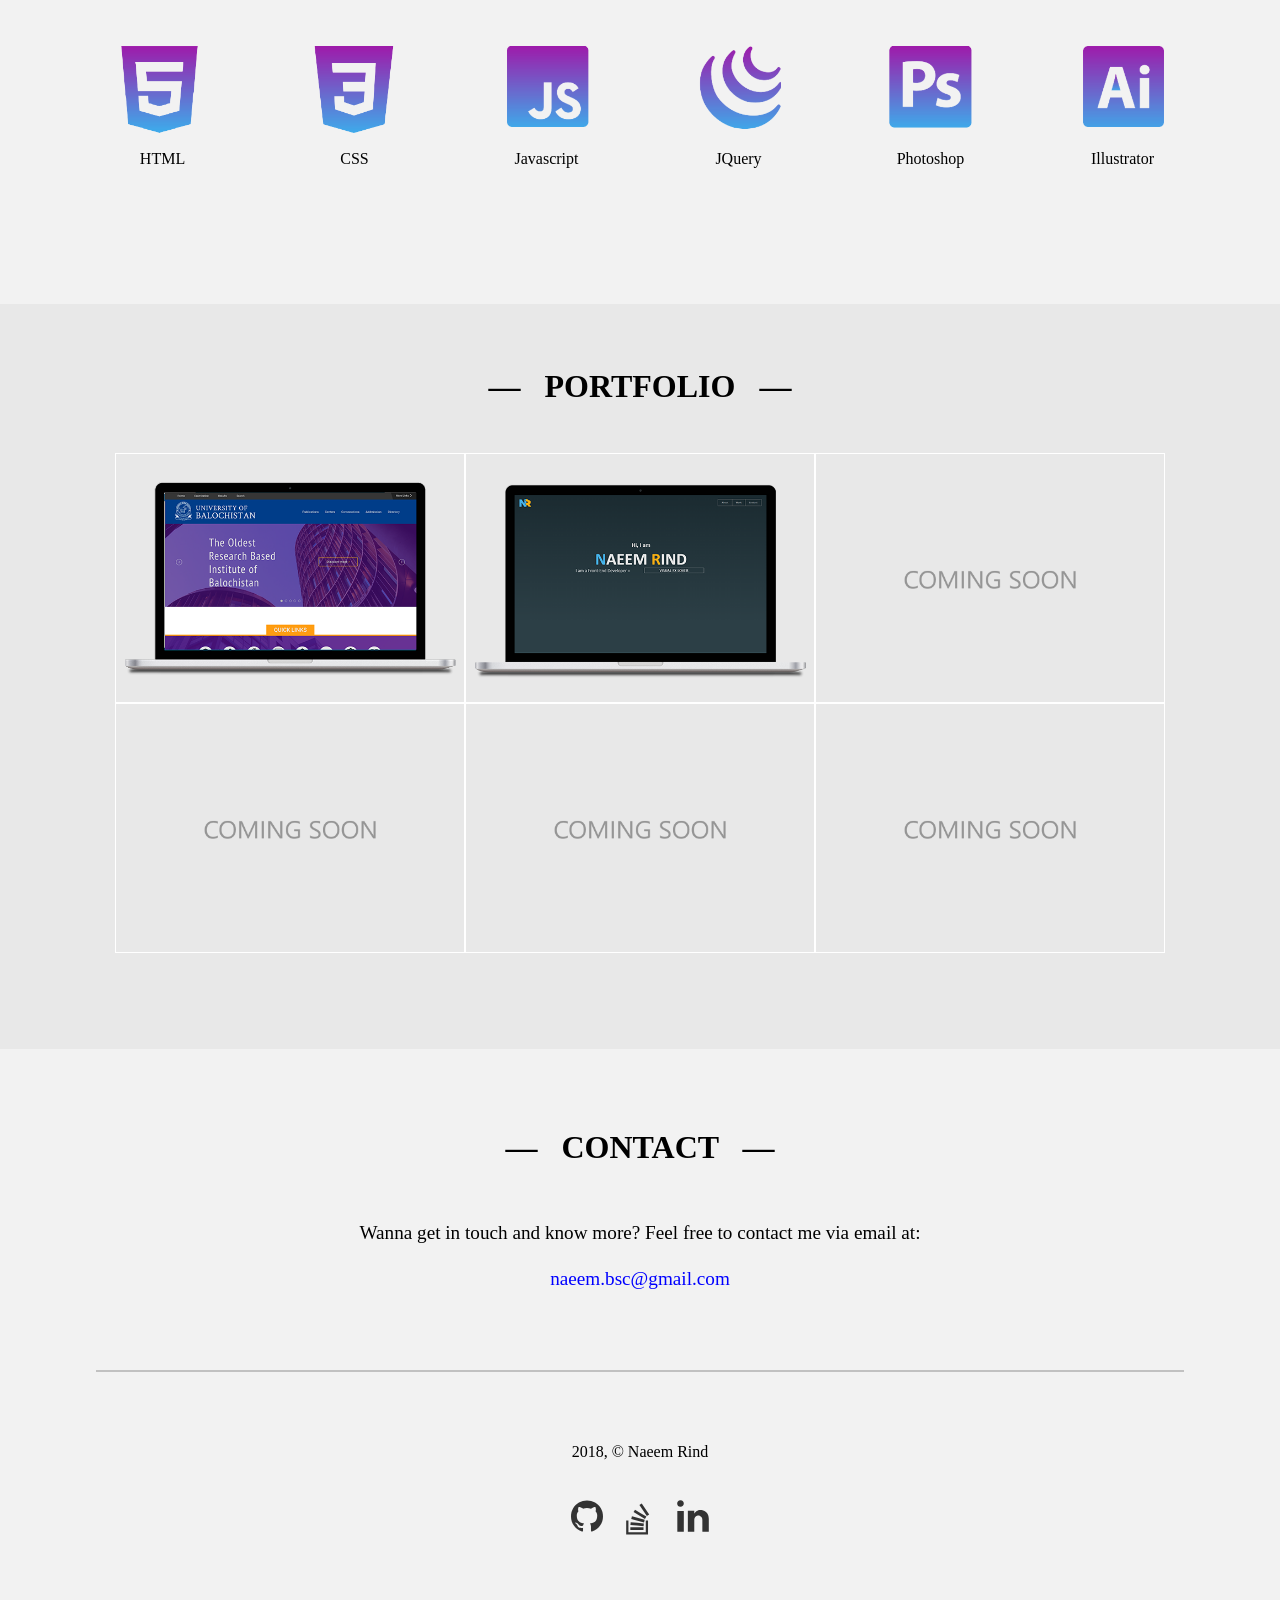
==== commit c59a99a5: "Update index.html" ====
--- a/index.html
+++ b/index.html
@@ -28,7 +28,7 @@
     </section>
     <section class="about" id="about">
         <h4>— &nbsp; ABOUT ME &nbsp; —</h4>
-        <p>My name is Naeem Rind. I am a Front-End Web Developer based in Quetta. I Got my Bachelor's Degree in Electrical Engineering in 2013. I am passionate about programming, particularly Web Development and Designing. Walking in the countryside and Nature Photography have always been my best Friends in free time. Besides Web Development I have a good command on Adobe products and UI Designing. Currently I am polishing up on my Front-End Dev skills + Responsive Web Design. My Current Skills are:</p>
+        <p>My name is Naeem Rind, a Front-End Web Developer based in Quetta, Got my Bachelor's Degree in Electrical Engineering in 2013. I am passionate about programming, particularly Web Development and Designing. Walking in the countryside and Nature Photography have always been my best Friends in free time. Besides Web Development I have a good command on Adobe products and UI Designing. Currently I am polishing up on my Front-End Dev skills + Responsive Web Design. My Current Skills are:</p>
     </section>
     <section class="skills-bg">
         <h4>— &nbsp; SKILLS &nbsp; —</h4>
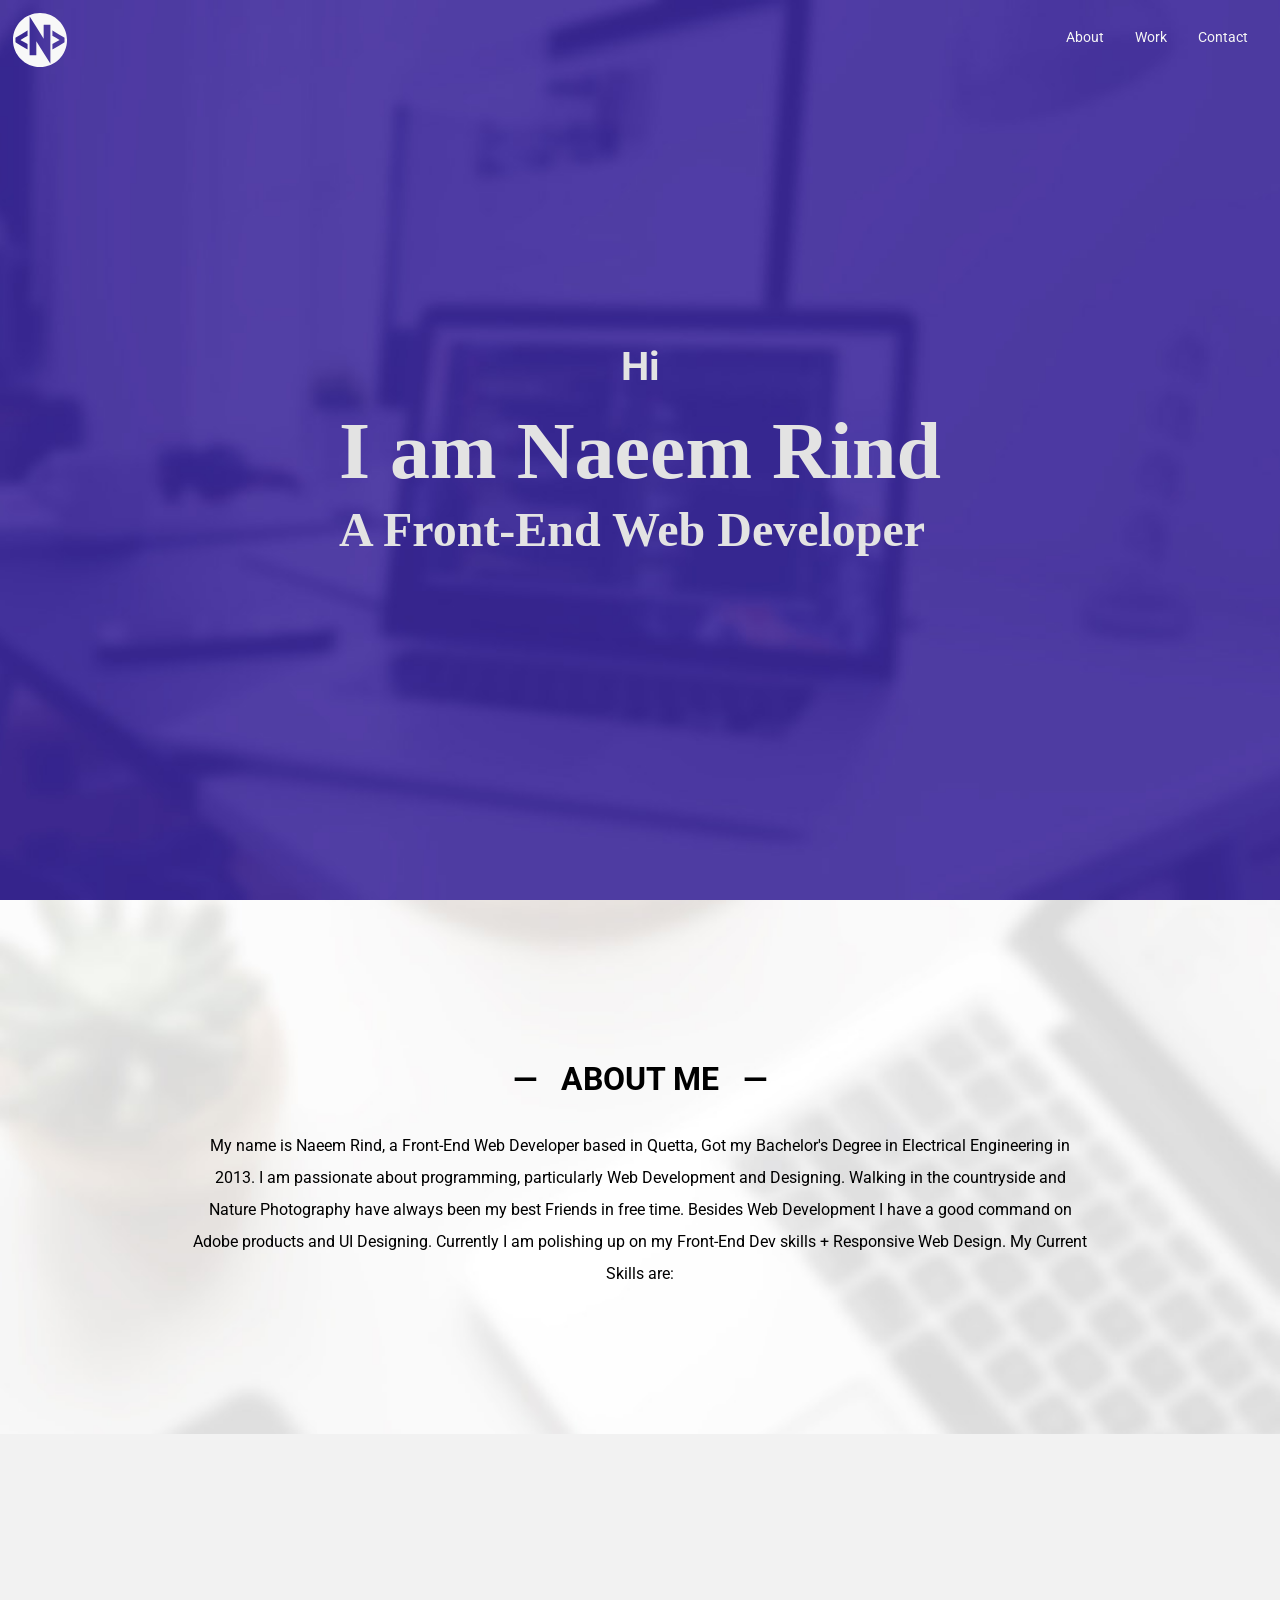
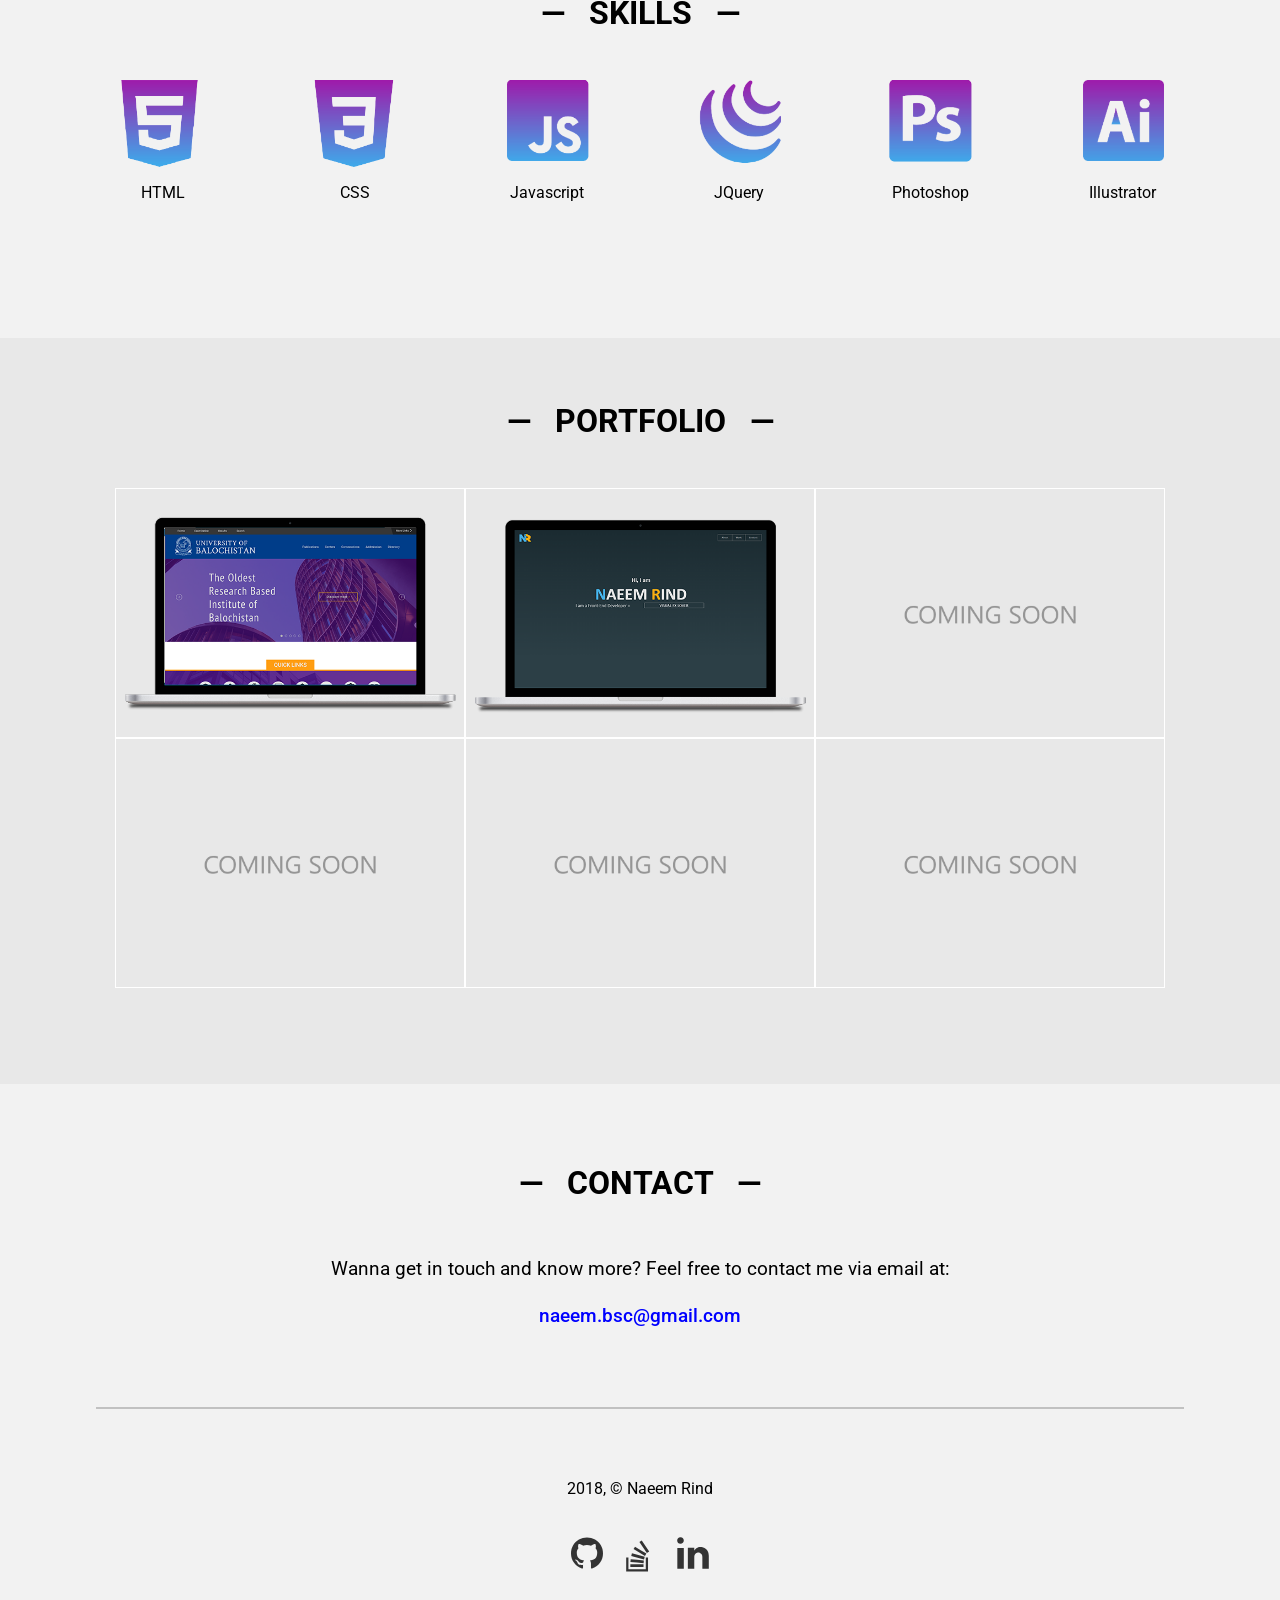
==== commit 03853e8f: "Update index.html" ====
--- a/index.html
+++ b/index.html
@@ -6,6 +6,7 @@
     <meta name="viewport" content="width=device-width, initial-scale=1">
     <meta charset="utf-8">
     <link rel="stylesheet" href="style.css">
+	<link href="https://fonts.googleapis.com/css?family=Roboto" rel="stylesheet">
     <title>Naeem Rind Portfolio</title>
 </head>
 
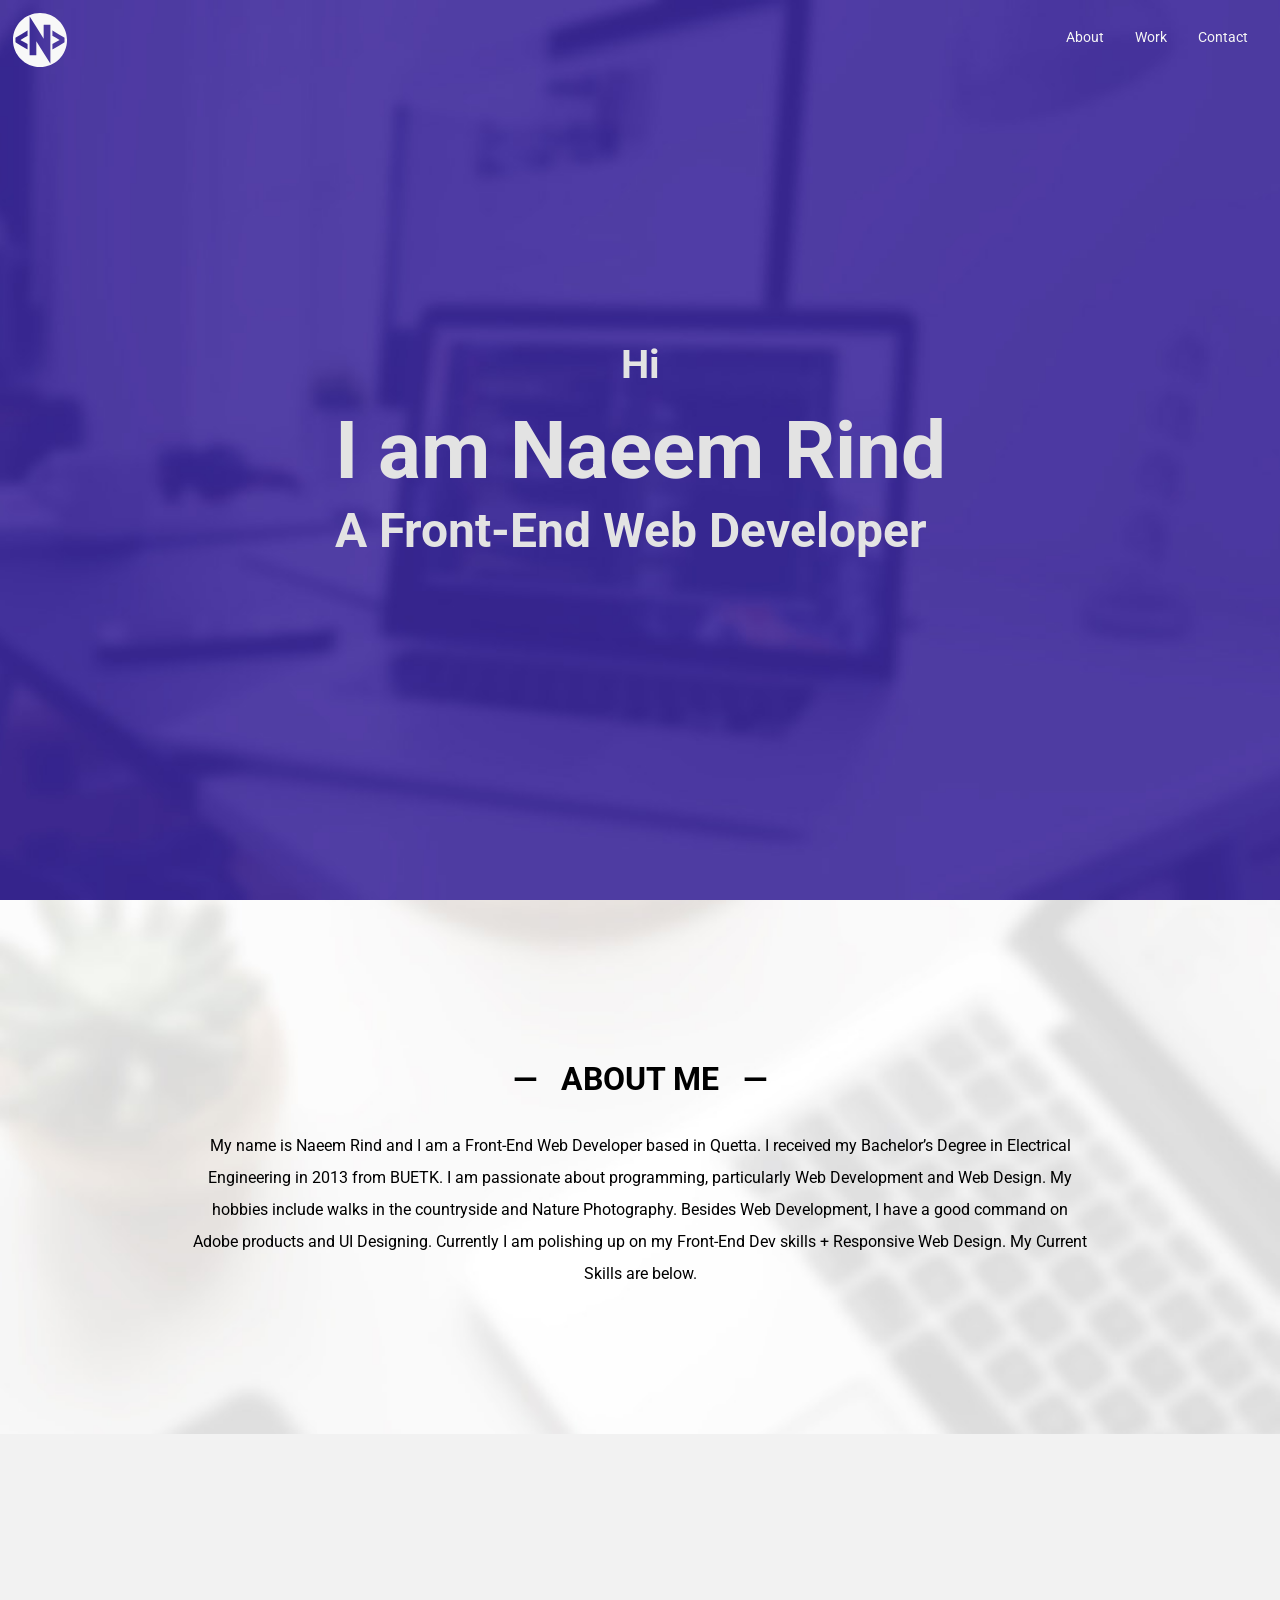
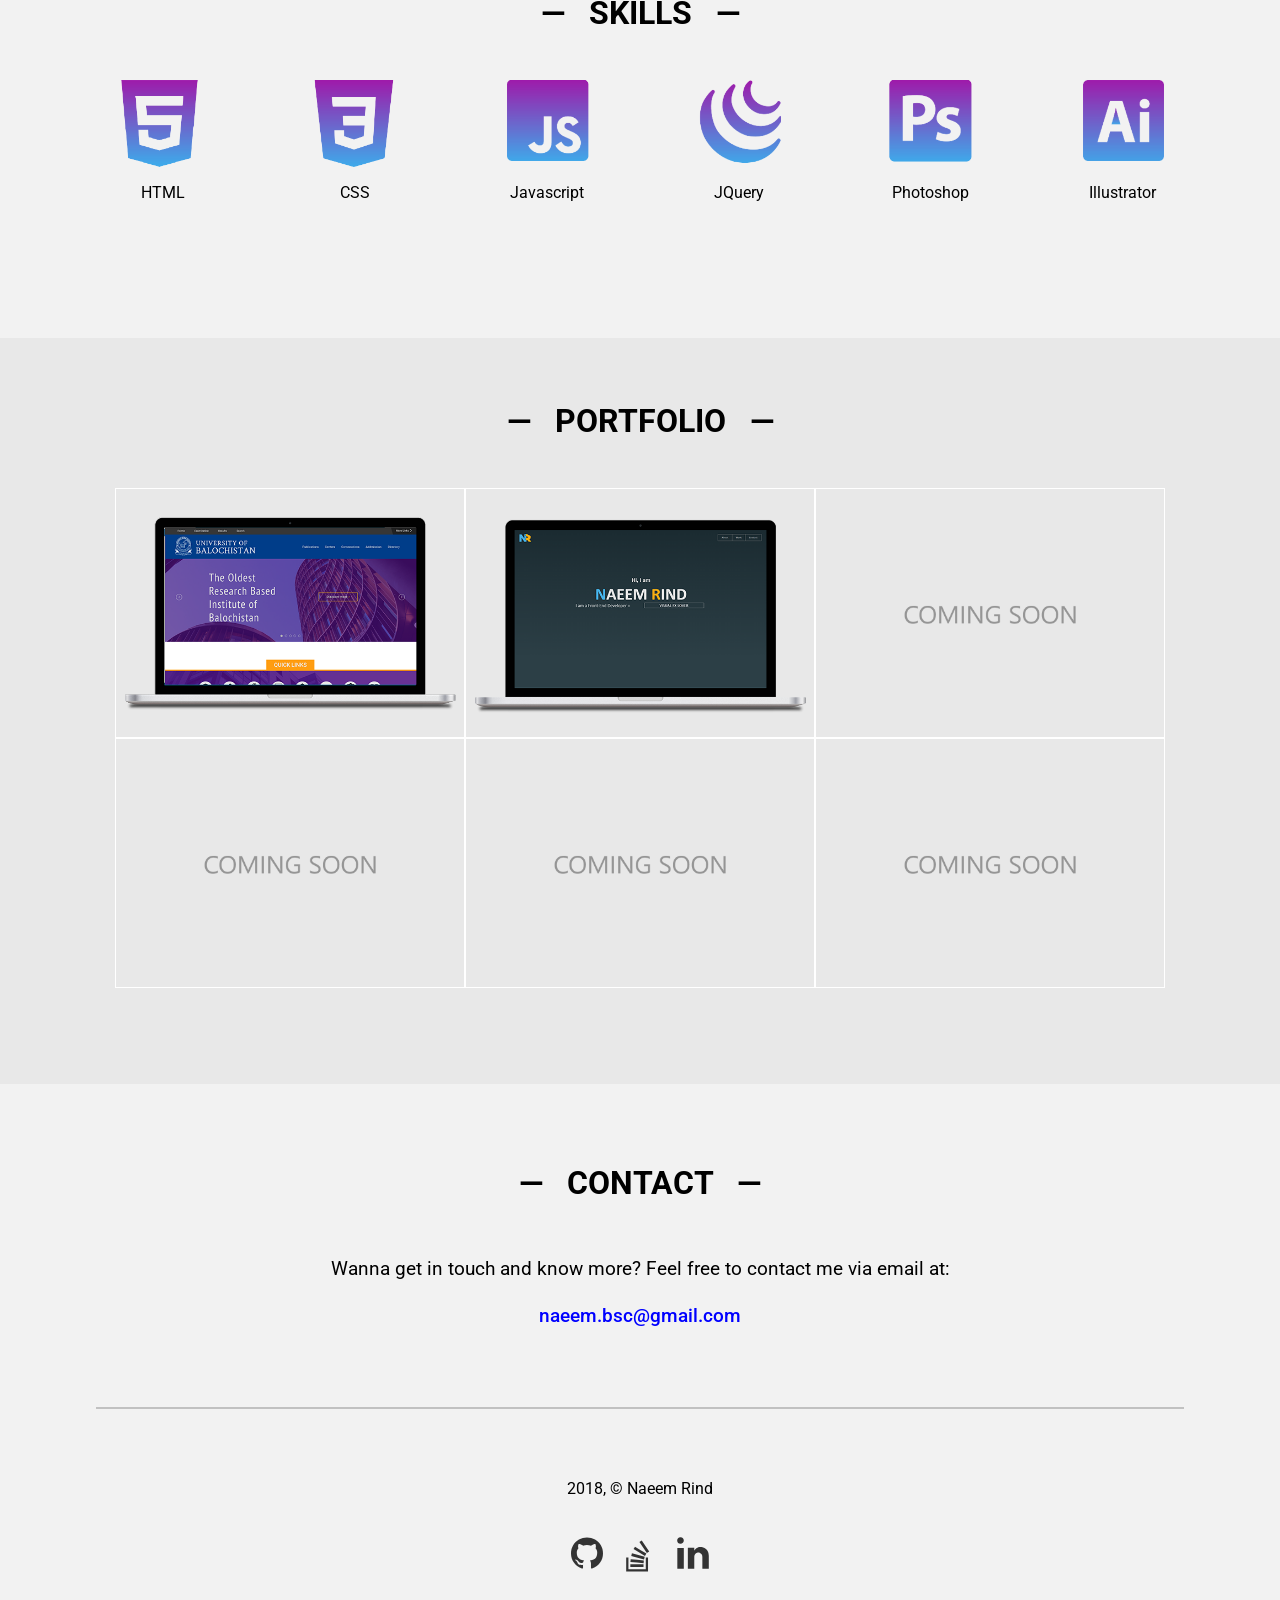
==== commit 6586e6fe: "Update index.html" ====
--- a/index.html
+++ b/index.html
@@ -29,7 +29,7 @@
     </section>
     <section class="about" id="about">
         <h4>— &nbsp; ABOUT ME &nbsp; —</h4>
-        <p>My name is Naeem Rind, a Front-End Web Developer based in Quetta, Got my Bachelor's Degree in Electrical Engineering in 2013. I am passionate about programming, particularly Web Development and Designing. Walking in the countryside and Nature Photography have always been my best Friends in free time. Besides Web Development I have a good command on Adobe products and UI Designing. Currently I am polishing up on my Front-End Dev skills + Responsive Web Design. My Current Skills are:</p>
+        <p>My name is Naeem Rind and I am a Front-End Web Developer based in Quetta. I received my Bachelor’s Degree in Electrical Engineering in 2013 from BUETK. I am passionate about programming, particularly Web Development and Web Design. My hobbies include walks in the countryside and Nature Photography. Besides Web Development, I have a good command on Adobe products and UI Designing. Currently I am polishing up on my Front-End Dev skills + Responsive Web Design. My Current Skills are below.</p>
     </section>
     <section class="skills-bg">
         <h4>— &nbsp; SKILLS &nbsp; —</h4>
--- a/style.css
+++ b/style.css
@@ -37,7 +37,7 @@
 * {
   margin: 0;
   padding: 0;
-  font-family: roboto;
+  font-family: 'Roboto', sans-serif;
   box-sizing: border-box;
 }
 
@@ -151,7 +151,6 @@
 
 h1 {
   font-size: 2.3rem;
-  font-family: Corbel;
 }
 
 @media (min-width: 361px) {
@@ -200,7 +199,6 @@
 
 h2 {
   font-size: 1.42rem;
-  font-family: Corbel;
   text-align: left;
 }
 
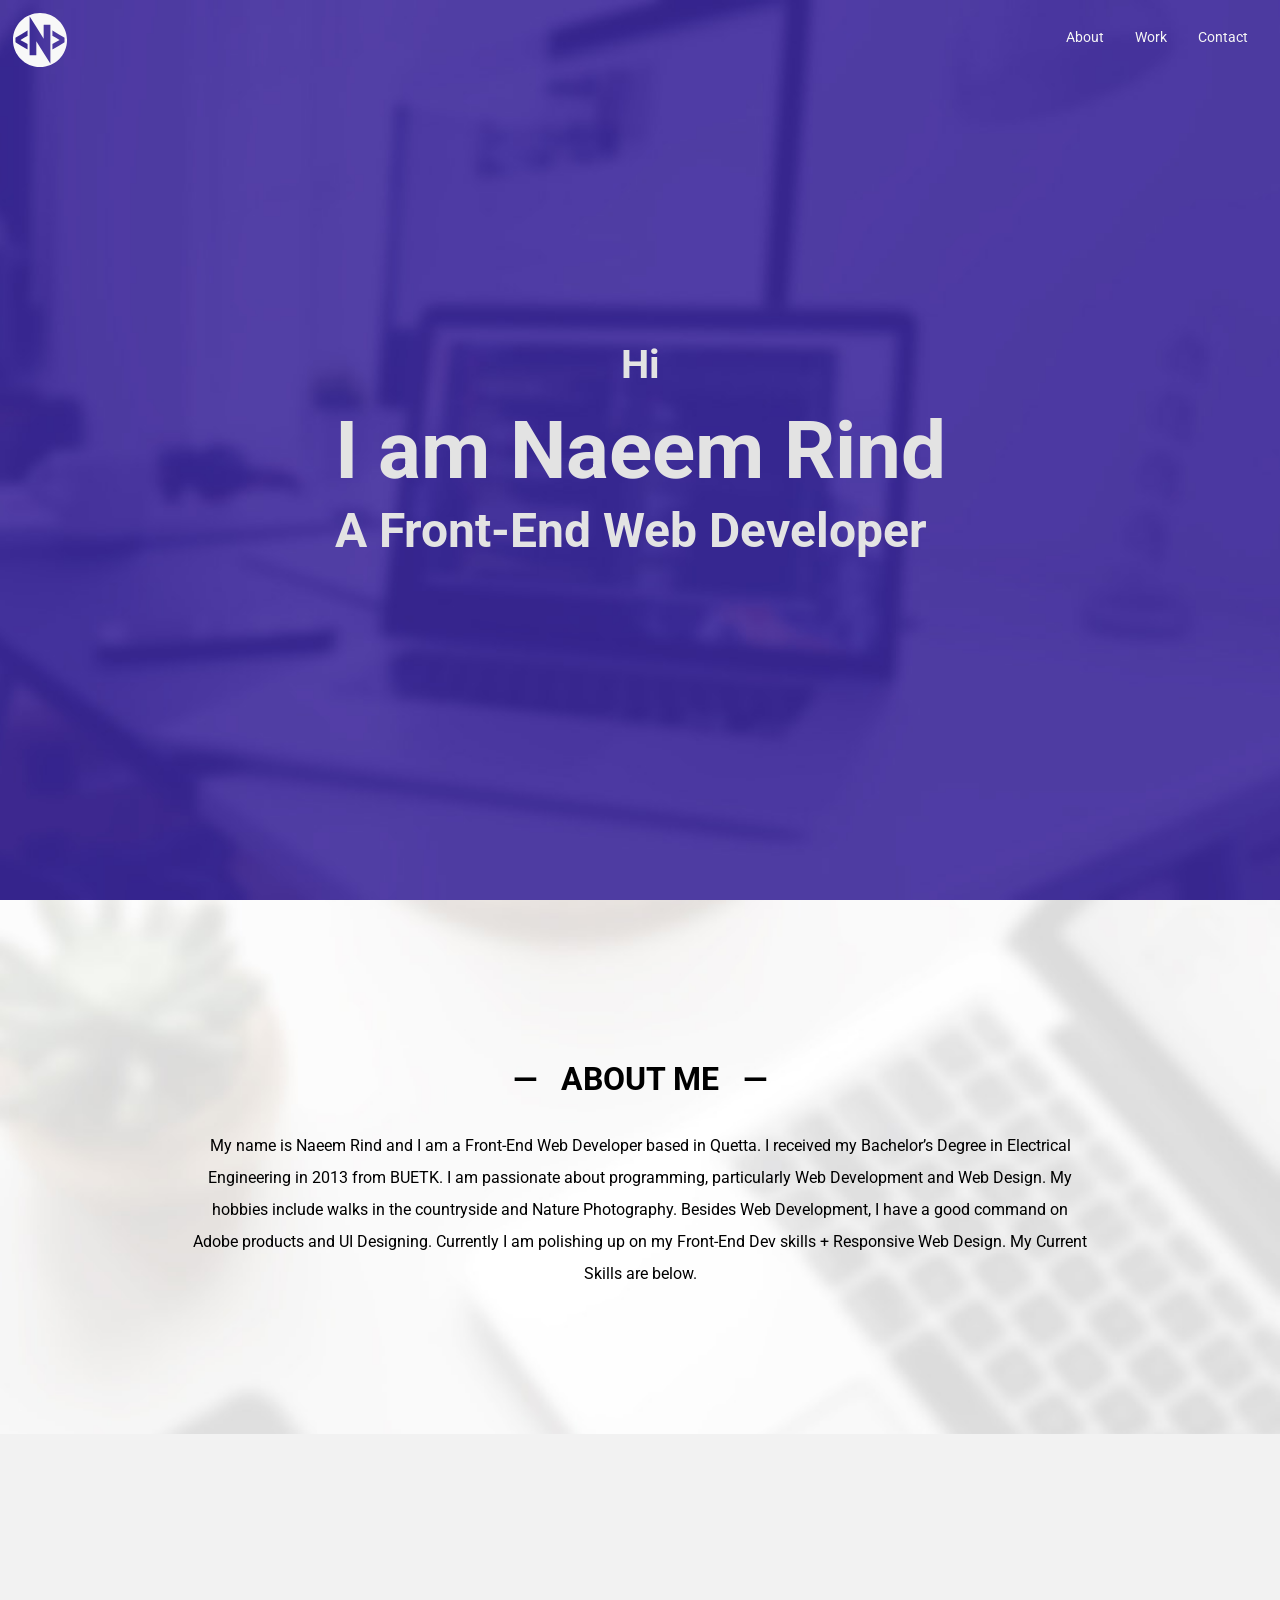
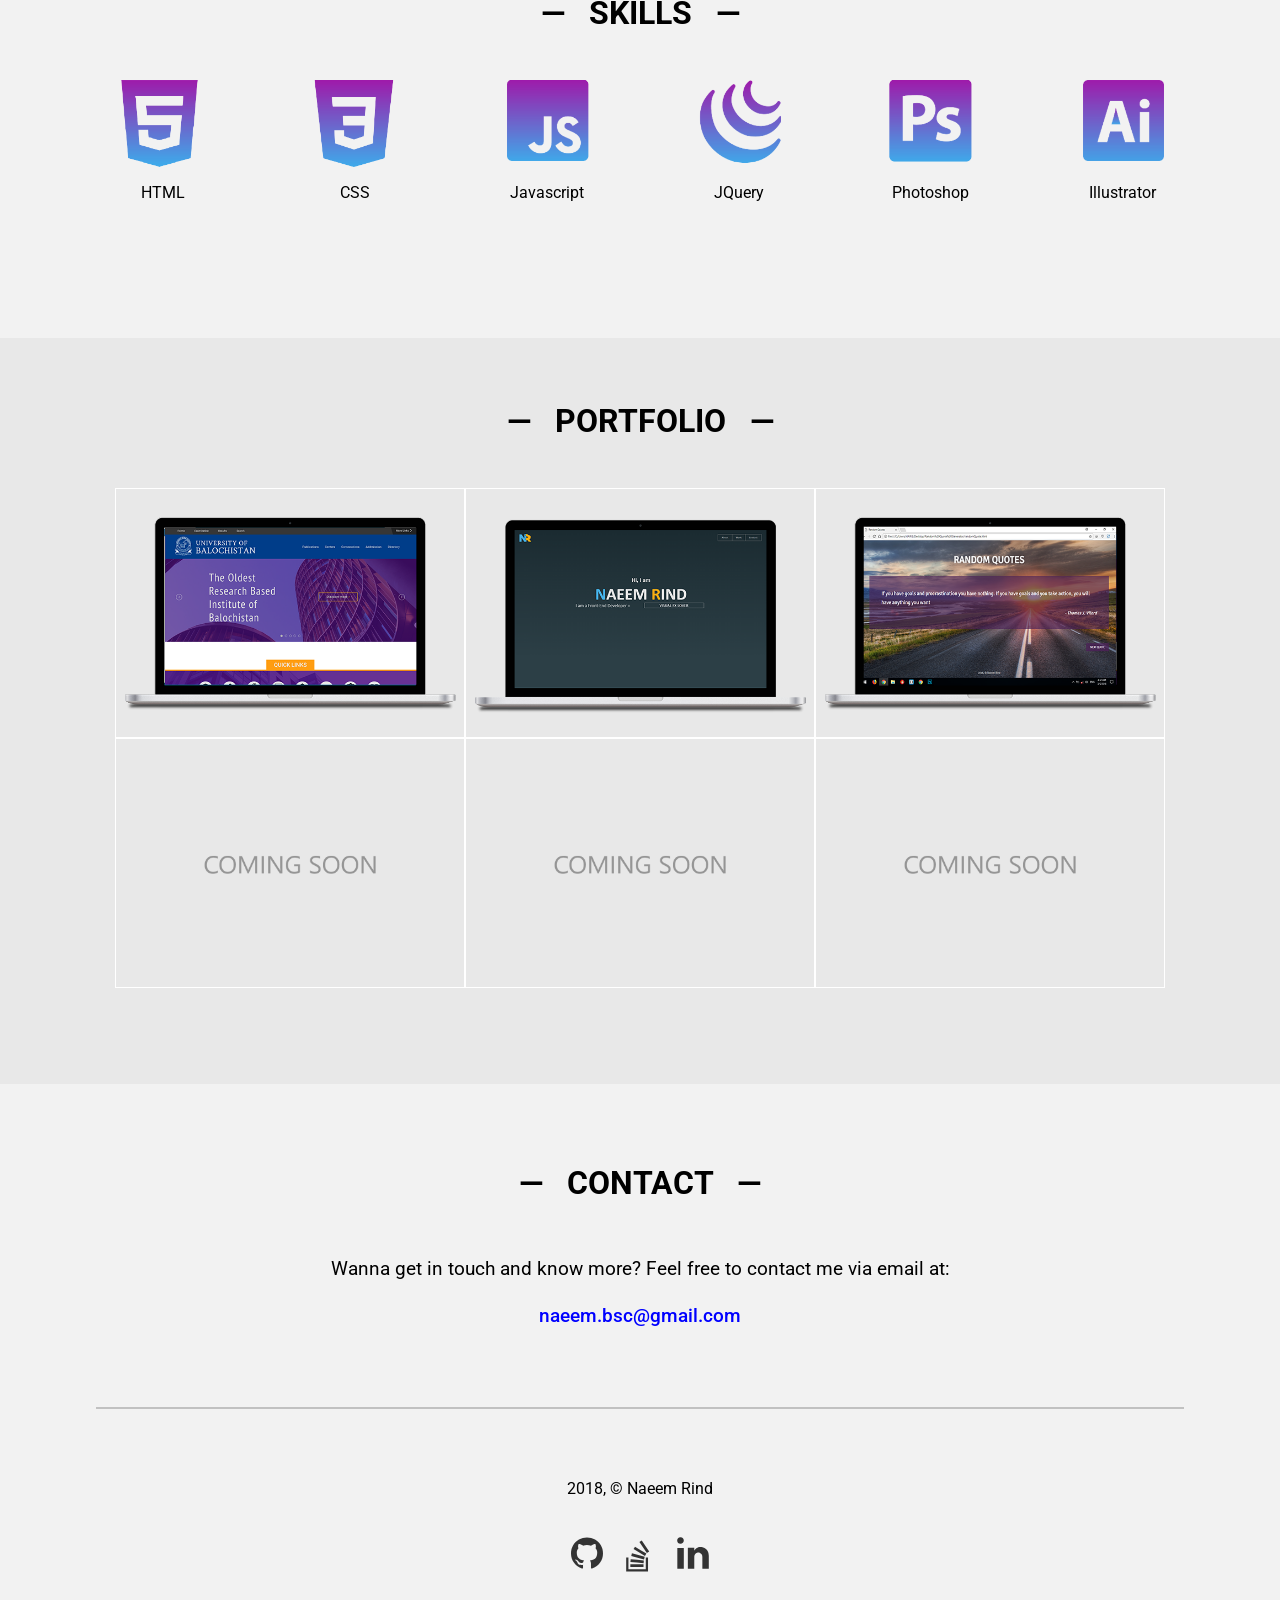
==== commit 2423b27e: "Update index.html" ====
--- a/index.html
+++ b/index.html
@@ -3,6 +3,8 @@
 
 <head>
     <meta name="author" content="Naeem Rind">
+	 <meta name=”description” content=”My personal Web Development Portfolio”>
+	<meta name="keywords" content="HTML,CSS, Naeem Rind, Portfolio, Front-End">
     <meta name="viewport" content="width=device-width, initial-scale=1">
     <meta charset="utf-8">
     <link rel="stylesheet" href="style.css">
@@ -88,8 +90,8 @@
             <div class="work work3">
                 <div class="overlay">
                     <div class="desc">
-                        <h4>Sample</h4>
-                        <a href="#">View</a>
+                        <h4>Random Quote Generator</h4>
+                        <a href="https://naeemrind.github.io/quotes/" target="_blank">View</a>
                     </div>
                 </div>
             </div>
--- a/style.css
+++ b/style.css
@@ -571,7 +571,11 @@
   background-image: url(laptop.png);
 }
 
-.work3,
+.work3 {
+  background-image: url(quote.png);
+}
+
+
 .work4,
 .work5,
 .work6 {
